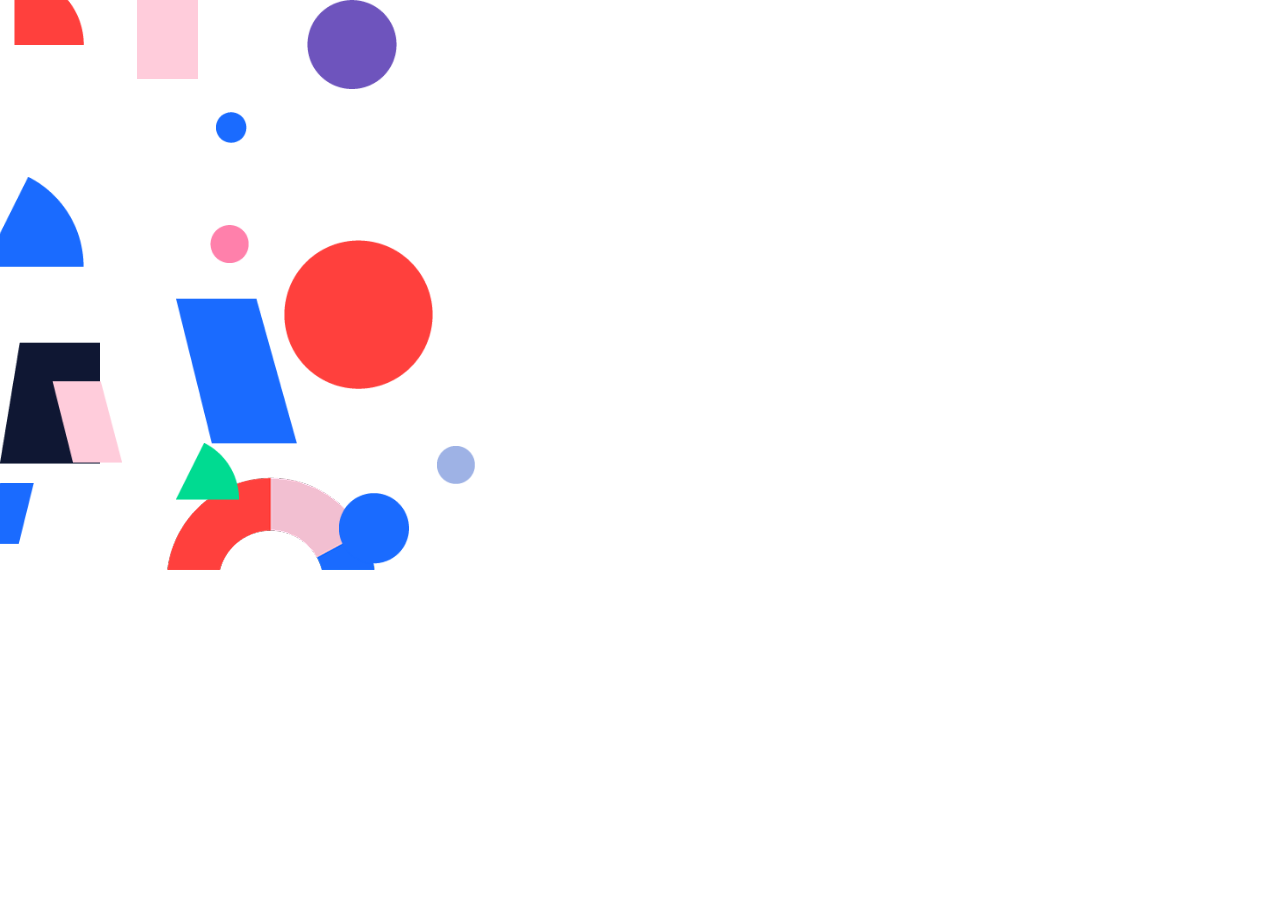
==== phone/index.html @ 08fd29ef "mobilsida" ====
<!DOCTYPE html>
<html class="nojs html css_verticalspacer" lang="sv-SE">
 <head>

  <meta http-equiv="Content-type" content="text/html;charset=UTF-8"/>
  <meta name="generator" content="2018.1.0.386"/>
  <meta name="viewport" content="width=device-width, initial-scale=1.0"/>
  
  <script type="text/javascript">
   // Update the 'nojs'/'js' class on the html node
document.documentElement.className = document.documentElement.className.replace(/\bnojs\b/g, 'js');

// Check that all required assets are uploaded and up-to-date
if(typeof Muse == "undefined") window.Muse = {}; window.Muse.assets = {"required":["museutils.js", "museconfig.js", "jquery.watch.js", "require.js", "index.css"], "outOfDate":[]};
</script>
  
  <link rel="canonical" href="http://gruppmenti.com/index.html"/>
  <link rel="shortcut icon" href="../images/grupp-6-favicon.ico?crc=494403687"/>
  <title>Grupp 6</title>
  <!-- CSS -->
  <link rel="stylesheet" type="text/css" href="../css/site_global.css?crc=444006867"/>
  <link rel="stylesheet" type="text/css" href="css/index.css?crc=26462066" id="pagesheet"/>
   </head>
 <body>

  <div class="clearfix borderbox" id="page"><!-- group -->
   <div class="clearfix grpelem" id="ppu335"><!-- column -->
    <div class="clearfix colelem" id="pu335"><!-- group -->
     <div class="clip_frame grpelem" id="u335"><!-- image -->
      <img class="block" id="u335_img" src="../images/asset%2017.png?crc=377873727" alt="" data-heightwidthratio="1.0142857142857142" data-image-width="70" data-image-height="71"/>
     </div>
     <div class="clip_frame grpelem" id="u345"><!-- image -->
      <img class="block" id="u345_img" src="../images/asset%2012.png?crc=137272780" alt="" data-heightwidthratio="1.5245901639344261" data-image-width="61" data-image-height="93"/>
     </div>
     <div class="clip_frame grpelem" id="u352"><!-- image -->
      <img class="block" id="u352_img" src="../images/asset%201.png?crc=30340034" alt="" data-heightwidthratio="0.9888888888888889" data-image-width="90" data-image-height="89"/>
     </div>
    </div>
    <div class="clearfix colelem" id="pu321"><!-- group -->
     <div class="clip_frame grpelem" id="u321"><!-- image -->
      <img class="block" id="u321_img" src="../images/asset%209.png?crc=3817876068" alt="" data-heightwidthratio="1" data-image-width="31" data-image-height="31"/>
     </div>
     <div class="clip_frame grpelem" id="u323"><!-- image -->
      <img class="block" id="u323_img" src="../images/asset%208.png?crc=518814288" alt="" data-heightwidthratio="1" data-image-width="149" data-image-height="149"/>
     </div>
     <div class="clip_frame grpelem" id="u325"><!-- image -->
      <img class="block" id="u325_img" src="../images/asset%207.png?crc=4215966241" alt="" data-heightwidthratio="0.9743589743589743" data-image-width="39" data-image-height="38"/>
     </div>
     <div class="clip_frame grpelem" id="u327"><!-- image -->
      <img class="block" id="u327_img" src="../images/asset%206-crop-u327.png?crc=491950872" alt="" data-heightwidthratio="0.5807692307692308" data-image-width="260" data-image-height="151"/>
     </div>
     <div class="clip_frame grpelem" id="u331"><!-- image -->
      <img class="block" id="u331_img" src="../images/asset%205.png?crc=4265123078" alt="" data-heightwidthratio="1.1764705882352942" data-image-width="51" data-image-height="60"/>
     </div>
     <div class="clip_frame grpelem" id="u333"><!-- image -->
      <img class="block" id="u333_img" src="../images/asset%203.png?crc=3840710853" alt="" data-heightwidthratio="0.8910891089108911" data-image-width="101" data-image-height="90"/>
     </div>
     <div class="clip_frame grpelem" id="u337"><!-- image -->
      <img class="block" id="u337_img" src="../images/asset%2016.png?crc=34816107" alt="" data-heightwidthratio="1.0142857142857142" data-image-width="70" data-image-height="71"/>
     </div>
     <div class="clip_frame grpelem" id="u339"><!-- image -->
      <img class="block" id="u339_img" src="../images/asset%2015.png?crc=4157250815" alt="" data-heightwidthratio="0.9047619047619048" data-image-width="63" data-image-height="57"/>
     </div>
     <div class="clip_frame grpelem" id="u343"><!-- image -->
      <img class="block" id="u343_img" src="../images/asset%2013.png?crc=4214181608" alt="" data-heightwidthratio="1.1983471074380165" data-image-width="121" data-image-height="145"/>
     </div>
     <div class="clearfix grpelem" id="u347"><!-- group -->
      <div class="clip_frame grpelem" id="u348"><!-- image -->
       <img class="block" id="u348_img" src="../images/asset%2011.png?crc=96467640" alt="" data-heightwidthratio="1.22" data-image-width="100" data-image-height="122"/>
      </div>
      <div class="clip_frame grpelem" id="u350"><!-- image -->
       <img class="block" id="u350_img" src="../images/asset%2010.png?crc=116603807" alt="" data-heightwidthratio="1.1714285714285715" data-image-width="70" data-image-height="82"/>
      </div>
     </div>
     <div class="grpelem" id="u441"><!-- custom html -->
      <iframe width="336" height="189" src="https://www.youtube.com/embed/kfWqC7X3LLw" frameborder="0" allow="accelerometer; autoplay; clipboard-write; encrypted-media; gyroscope; picture-in-picture" allowfullscreen></iframe>
     </div>
    </div>
   </div>
   <div class="clip_frame grpelem" id="u329"><!-- image -->
    <img class="block" id="u329_img" src="../images/asset%204.png?crc=4213305800" alt="" data-heightwidthratio="1" data-image-width="38" data-image-height="38"/>
   </div>
   <div class="verticalspacer" data-offset-top="569" data-content-above-spacer="569" data-content-below-spacer="0" data-sizePolicy="fixed" data-pintopage="page_fixedLeft"></div>
  </div>
  <!-- Other scripts -->
  <script type="text/javascript">
   // Decide whether to suppress missing file error or not based on preference setting
var suppressMissingFileError = false
</script>
  <script type="text/javascript">
   window.Muse.assets.check=function(c){if(!window.Muse.assets.checked){window.Muse.assets.checked=!0;var b={},d=function(a,b){if(window.getComputedStyle){var c=window.getComputedStyle(a,null);return c&&c.getPropertyValue(b)||c&&c[b]||""}if(document.documentElement.currentStyle)return(c=a.currentStyle)&&c[b]||a.style&&a.style[b]||"";return""},a=function(a){if(a.match(/^rgb/))return a=a.replace(/\s+/g,"").match(/([\d\,]+)/gi)[0].split(","),(parseInt(a[0])<<16)+(parseInt(a[1])<<8)+parseInt(a[2]);if(a.match(/^\#/))return parseInt(a.substr(1),
16);return 0},f=function(f){for(var g=document.getElementsByTagName("link"),j=0;j<g.length;j++)if("text/css"==g[j].type){var l=(g[j].href||"").match(/\/?css\/([\w\-]+\.css)\?crc=(\d+)/);if(!l||!l[1]||!l[2])break;b[l[1]]=l[2]}g=document.createElement("div");g.className="version";g.style.cssText="display:none; width:1px; height:1px;";document.getElementsByTagName("body")[0].appendChild(g);for(j=0;j<Muse.assets.required.length;){var l=Muse.assets.required[j],k=l.match(/([\w\-\.]+)\.(\w+)$/),i=k&&k[1]?
k[1]:null,k=k&&k[2]?k[2]:null;switch(k.toLowerCase()){case "css":i=i.replace(/\W/gi,"_").replace(/^([^a-z])/gi,"_$1");g.className+=" "+i;i=a(d(g,"color"));k=a(d(g,"backgroundColor"));i!=0||k!=0?(Muse.assets.required.splice(j,1),"undefined"!=typeof b[l]&&(i!=b[l]>>>24||k!=(b[l]&16777215))&&Muse.assets.outOfDate.push(l)):j++;g.className="version";break;case "js":j++;break;default:throw Error("Unsupported file type: "+k);}}c?c().jquery!="1.8.3"&&Muse.assets.outOfDate.push("jquery-1.8.3.min.js"):Muse.assets.required.push("jquery-1.8.3.min.js");
g.parentNode.removeChild(g);if(Muse.assets.outOfDate.length||Muse.assets.required.length)g="En del filer på servern kanske saknas eller är felaktiga. Rensa webbläsarens cacheminne och försök igen. Kontakta webbplatsadministratören om problemet kvarstår.",f&&Muse.assets.outOfDate.length&&(g+="\nOut of date: "+Muse.assets.outOfDate.join(",")),f&&Muse.assets.required.length&&(g+="\nMissing: "+Muse.assets.required.join(",")),suppressMissingFileError?(g+="\nUse SuppressMissingFileError key in AppPrefs.xml to show missing file error pop up.",console.log(g)):alert(g)};location&&location.search&&location.search.match&&location.search.match(/muse_debug/gi)?
setTimeout(function(){f(!0)},5E3):f()}};
var muse_init=function(){require.config({baseUrl:"../"});require(["jquery","museutils","whatinput","jquery.watch"],function(c){var $ = c;$(document).ready(function(){try{
window.Muse.assets.check($);/* body */
Muse.Utils.transformMarkupToFixBrowserProblemsPreInit();/* body */
Muse.Utils.prepHyperlinks(true);/* body */
Muse.Utils.makeButtonsVisibleAfterSettingMinWidth();/* body */
Muse.Utils.fullPage('#page');/* 100% height page */
Muse.Utils.showWidgetsWhenReady();/* body */
Muse.Utils.transformMarkupToFixBrowserProblems();/* body */
}catch(b){if(b&&"function"==typeof b.notify?b.notify():Muse.Assert.fail("Error calling selector function: "+b),false)throw b;}})})};

</script>
  <!-- RequireJS script -->
  <script src="../scripts/require.js?crc=7928878" type="text/javascript" async data-main="../scripts/museconfig.js?crc=4286661555" onload="if (requirejs) requirejs.onError = function(requireType, requireModule) { if (requireType && requireType.toString && requireType.toString().indexOf && 0 <= requireType.toString().indexOf('#scripterror')) window.Muse.assets.check(); }" onerror="window.Muse.assets.check();"></script>
   </body>
</html>
---- css/site_global.css ----
html{min-height:100%;min-width:100%;-ms-text-size-adjust:none;}body,div,dl,dt,dd,ul,ol,li,nav,h1,h2,h3,h4,h5,h6,pre,code,form,fieldset,legend,input,button,textarea,p,blockquote,th,td,a{margin:0px;padding:0px;border-width:0px;border-style:solid;border-color:transparent;-webkit-transform-origin:left top;-ms-transform-origin:left top;-o-transform-origin:left top;transform-origin:left top;background-repeat:no-repeat;}button.submit-btn{-moz-box-sizing:content-box;-webkit-box-sizing:content-box;box-sizing:content-box;}.transition{-webkit-transition-property:background-image,background-position,background-color,border-color,border-radius,color,font-size,font-style,font-weight,letter-spacing,line-height,text-align,box-shadow,text-shadow,opacity;transition-property:background-image,background-position,background-color,border-color,border-radius,color,font-size,font-style,font-weight,letter-spacing,line-height,text-align,box-shadow,text-shadow,opacity;}.transition *{-webkit-transition:inherit;transition:inherit;}table{border-collapse:collapse;border-spacing:0px;}fieldset,img{border:0px;border-style:solid;-webkit-transform-origin:left top;-ms-transform-origin:left top;-o-transform-origin:left top;transform-origin:left top;}address,caption,cite,code,dfn,em,strong,th,var,optgroup{font-style:inherit;font-weight:inherit;}del,ins{text-decoration:none;}li{list-style:none;}caption,th{text-align:left;}h1,h2,h3,h4,h5,h6{font-size:100%;font-weight:inherit;}input,button,textarea,select,optgroup,option{font-family:inherit;font-size:inherit;font-style:inherit;font-weight:inherit;}.form-grp input,.form-grp textarea{-webkit-appearance:none;-webkit-border-radius:0;}body{font-family:Arial, Helvetica Neue, Helvetica, sans-serif;text-align:left;font-size:14px;line-height:17px;word-wrap:break-word;text-rendering:optimizeLegibility;-moz-font-feature-settings:'liga';-ms-font-feature-settings:'liga';-webkit-font-feature-settings:'liga';font-feature-settings:'liga';}a:link{color:#0000FF;text-decoration:underline;}a:visited{color:#800080;text-decoration:underline;}a:hover{color:#0000FF;text-decoration:underline;}a:active{color:#EE0000;text-decoration:underline;}a.nontext{color:black;text-decoration:none;font-style:normal;font-weight:normal;}.normal_text{color:#000000;direction:ltr;font-family:Arial, Helvetica Neue, Helvetica, sans-serif;font-size:14px;font-style:normal;font-weight:normal;letter-spacing:0px;line-height:17px;text-align:left;text-decoration:none;text-indent:0px;text-transform:none;vertical-align:0px;padding:0px;}.list0 li:before{position:absolute;right:100%;letter-spacing:0px;text-decoration:none;font-weight:normal;font-style:normal;}.rtl-list li:before{right:auto;left:100%;}.nls-None > li:before,.nls-None .list3 > li:before,.nls-None .list6 > li:before{margin-right:6px;content:'•';}.nls-None .list1 > li:before,.nls-None .list4 > li:before,.nls-None .list7 > li:before{margin-right:6px;content:'○';}.nls-None,.nls-None .list1,.nls-None .list2,.nls-None .list3,.nls-None .list4,.nls-None .list5,.nls-None .list6,.nls-None .list7,.nls-None .list8{padding-left:34px;}.nls-None.rtl-list,.nls-None .list1.rtl-list,.nls-None .list2.rtl-list,.nls-None .list3.rtl-list,.nls-None .list4.rtl-list,.nls-None .list5.rtl-list,.nls-None .list6.rtl-list,.nls-None .list7.rtl-list,.nls-None .list8.rtl-list{padding-left:0px;padding-right:34px;}.nls-None .list2 > li:before,.nls-None .list5 > li:before,.nls-None .list8 > li:before{margin-right:6px;content:'-';}.nls-None.rtl-list > li:before,.nls-None .list1.rtl-list > li:before,.nls-None .list2.rtl-list > li:before,.nls-None .list3.rtl-list > li:before,.nls-None .list4.rtl-list > li:before,.nls-None .list5.rtl-list > li:before,.nls-None .list6.rtl-list > li:before,.nls-None .list7.rtl-list > li:before,.nls-None .list8.rtl-list > li:before{margin-right:0px;margin-left:6px;}.TabbedPanelsTab{white-space:nowrap;}.MenuBar .MenuBarView,.MenuBar .SubMenuView{display:block;list-style:none;}.MenuBar .SubMenu{display:none;position:absolute;}.NoWrap{white-space:nowrap;word-wrap:normal;}.rootelem{margin-left:auto;margin-right:auto;}.colelem{display:inline;float:left;clear:both;}.clearfix:after{content:"\0020";visibility:hidden;display:block;height:0px;clear:both;}*:first-child+html .clearfix{zoom:1;}.clip_frame{overflow:hidden;}.popup_anchor{position:relative;width:0px;height:0px;}.allow_click_through *{pointer-events:auto;}.popup_element{z-index:100000;}.svg{display:block;vertical-align:top;}span.wrap{content:'';clear:left;display:block;}span.actAsInlineDiv{display:inline-block;}.position_content,.excludeFromNormalFlow{float:left;}.preload_images{position:absolute;overflow:hidden;left:-9999px;top:-9999px;height:1px;width:1px;}.preload{height:1px;width:1px;}.animateStates{-webkit-transition:0.3s ease-in-out;-moz-transition:0.3s ease-in-out;-o-transition:0.3s ease-in-out;transition:0.3s ease-in-out;}[data-whatinput="mouse"] *:focus,[data-whatinput="touch"] *:focus,input:focus,textarea:focus{outline:none;}textarea{resize:none;overflow:auto;}.allow_click_through,.fld-prompt{pointer-events:none;}.wrapped-input{position:absolute;top:0px;left:0px;background:transparent;border:none;}.submit-btn{z-index:50000;cursor:pointer;}.anchor_item{width:22px;height:18px;}.MenuBar .SubMenuVisible,.MenuBarVertical .SubMenuVisible,.MenuBar .SubMenu .SubMenuVisible,.popup_element.Active,span.actAsPara,.actAsDiv,a.nonblock.nontext,img.block{display:block;}.widget_invisible,.js .invi,.js .mse_pre_init{visibility:hidden;}.ose_ei{visibility:hidden;z-index:0;}.no_vert_scroll{overflow-y:hidden;}.always_vert_scroll{overflow-y:scroll;}.always_horz_scroll{overflow-x:scroll;}.fullscreen{overflow:hidden;left:0px;top:0px;position:fixed;height:100%;width:100%;-moz-box-sizing:border-box;-webkit-box-sizing:border-box;-ms-box-sizing:border-box;box-sizing:border-box;}.fullwidth{position:absolute;}.borderbox{-moz-box-sizing:border-box;-webkit-box-sizing:border-box;-ms-box-sizing:border-box;box-sizing:border-box;}.scroll_wrapper{position:absolute;overflow:auto;left:0px;right:0px;top:0px;bottom:0px;padding-top:0px;padding-bottom:0px;margin-top:0px;margin-bottom:0px;}.browser_width > *{position:absolute;left:0px;right:0px;}.grpelem,.accordion_wrapper{display:inline;float:left;}.fld-checkbox input[type=checkbox],.fld-radiobutton input[type=radio]{position:absolute;overflow:hidden;clip:rect(0px, 0px, 0px, 0px);height:1px;width:1px;margin:-1px;padding:0px;border:0px;}.fld-checkbox input[type=checkbox] + label,.fld-radiobutton input[type=radio] + label{display:inline-block;background-repeat:no-repeat;cursor:pointer;float:left;width:100%;height:100%;}.pointer_cursor,.fld-recaptcha-mode,.fld-recaptcha-refresh,.fld-recaptcha-help{cursor:pointer;}p,h1,h2,h3,h4,h5,h6,ol,ul,span.actAsPara{max-height:1000000px;}.superscript{vertical-align:super;font-size:66%;line-height:0px;}.subscript{vertical-align:sub;font-size:66%;line-height:0px;}.horizontalSlideShow{-ms-touch-action:pan-y;touch-action:pan-y;}.verticalSlideShow{-ms-touch-action:pan-x;touch-action:pan-x;}.colelem100,.verticalspacer{clear:both;}.list0 li,.MenuBar .MenuItemContainer,.SlideShowContentPanel .fullscreen img,.css_verticalspacer .verticalspacer{position:relative;}.popup_element.Inactive,.js .disn,.js .an_invi,.hidden,.breakpoint{display:none;}#muse_css_mq{position:absolute;display:none;background-color:#FFFFFE;}.fluid_height_spacer{width:0.01px;}.muse_check_css{display:none;position:fixed;}@media screen and (-webkit-min-device-pixel-ratio:0){body{text-rendering:auto;}}
---- phone/css/index.css ----
.version.index{color:#000001;background-color:#93C772;}#page{z-index:1;min-height:570px;background-image:none;border-width:0px;border-color:#000000;background-color:transparent;width:100%;max-width:380px;}#ppu335{z-index:0;padding-bottom:0px;margin-right:-10000px;margin-top:-26px;width:118.43%;margin-left:-4.48%;}#pu335{z-index:16;width:85.12%;margin-left:6.89%;}#u335{z-index:16;background-color:transparent;position:relative;margin-right:-10000px;width:18.28%;}#u345{z-index:24;background-color:transparent;position:relative;margin-right:-10000px;margin-top:12px;width:15.93%;left:32.12%;}#u352{z-index:31;background-color:transparent;position:relative;margin-right:-10000px;margin-top:26px;width:23.5%;left:76.51%;}#pu321{z-index:2;margin-top:23px;width:100%;}#u321{z-index:2;background-color:transparent;position:relative;margin-right:-10000px;width:6.89%;left:51.78%;}#u323{z-index:4;background-color:transparent;position:relative;margin-right:-10000px;margin-top:128px;width:33.12%;left:66.89%;}#u325{z-index:6;background-color:transparent;position:relative;margin-right:-10000px;margin-top:113px;width:8.67%;left:50.45%;}#u327{z-index:8;background-color:transparent;position:relative;margin-right:-10000px;margin-top:307px;width:57.56%;left:34.23%;}#u327_img{width:100.39%;}#u331{z-index:12;background-color:transparent;position:relative;margin-right:-10000px;margin-top:371px;width:11.34%;}#u333{z-index:14;background-color:transparent;position:relative;margin-right:-10000px;margin-top:65px;width:22.45%;}#u337{z-index:18;background-color:transparent;position:relative;margin-right:-10000px;margin-top:381px;width:15.56%;left:79.12%;}#u339{z-index:20;background-color:transparent;position:relative;margin-right:-10000px;margin-top:331px;width:14.01%;left:42.89%;}#u343{z-index:22;background-color:transparent;position:relative;margin-right:-10000px;margin-top:186px;width:26.89%;left:42.89%;}#u347{z-index:26;border-width:0px;border-color:transparent;background-color:transparent;position:relative;margin-right:-10000px;margin-top:230px;width:26.89%;left:3.78%;}#u348{z-index:27;background-color:transparent;position:relative;margin-right:-10000px;width:82.65%;}#u350{z-index:29;background-color:transparent;position:relative;margin-right:-10000px;margin-top:39px;width:57.86%;left:42.98%;}#u441{z-index:33;min-height:193px;border-width:0px;border-color:transparent;background-color:transparent;position:relative;margin-right:-10000px;margin-top:19px;width:74.67%;left:8.67%;}#u329{z-index:10;background-color:transparent;position:relative;margin-right:-10000px;margin-top:446px;width:10%;left:115%;}#u335_img,#u345_img,#u352_img,#u321_img,#u323_img,#u325_img,#u331_img,#u333_img,#u337_img,#u339_img,#u343_img,#u348_img,#u350_img,#u329_img{width:100%;}.css_verticalspacer .verticalspacer{height:calc(100vh - 569px);}#muse_css_mq,.html{background-color:#FFFFFF;}body{position:relative;min-width:320px;}
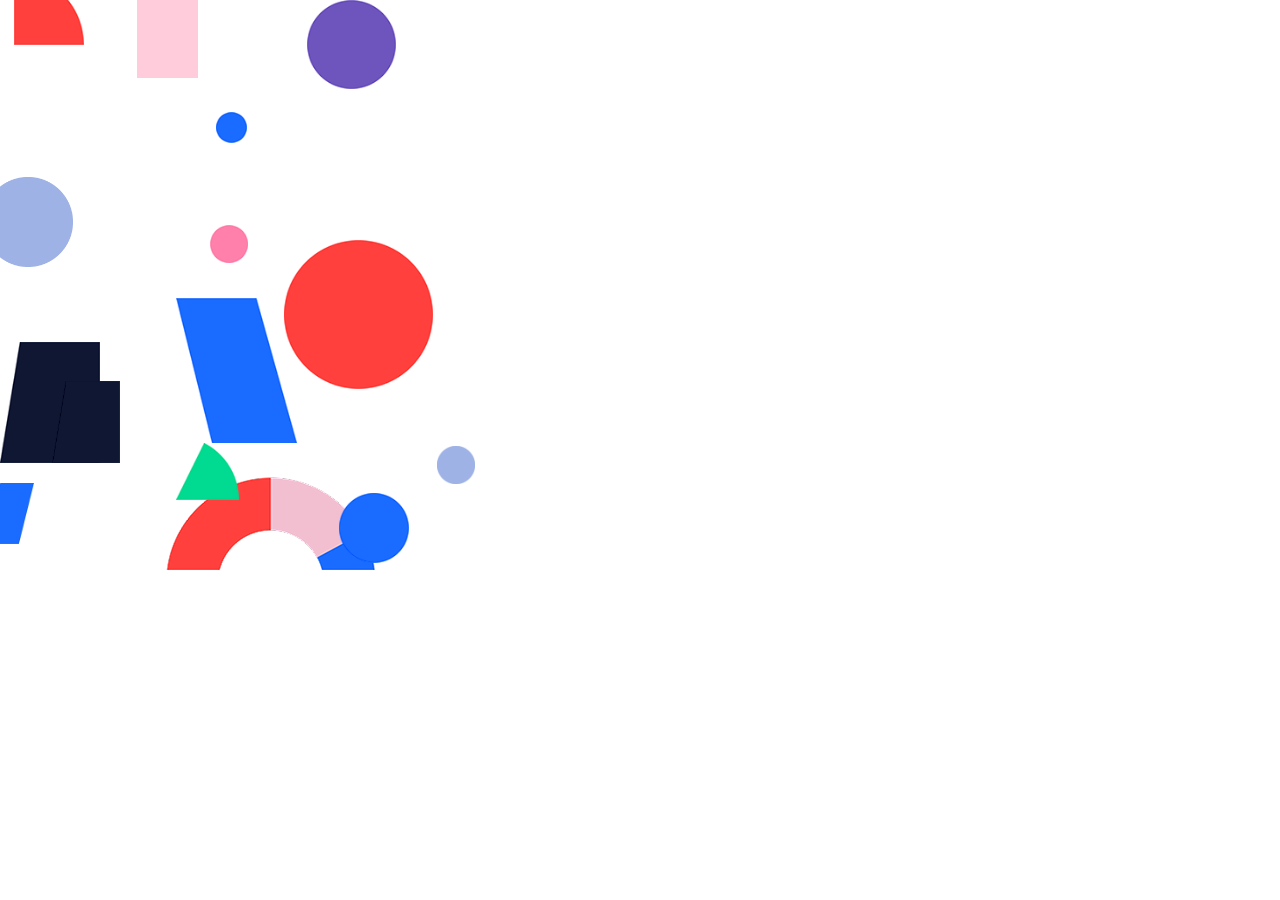
==== commit 9da25ebc: "Hirez" ====
--- a/phone/index.html
+++ b/phone/index.html
@@ -19,7 +19,7 @@
   <title>Grupp 6</title>
   <!-- CSS -->
   <link rel="stylesheet" type="text/css" href="../css/site_global.css?crc=444006867"/>
-  <link rel="stylesheet" type="text/css" href="css/index.css?crc=26462066" id="pagesheet"/>
+  <link rel="stylesheet" type="text/css" href="css/index.css?crc=4153004545" id="pagesheet"/>
    </head>
  <body>
 
@@ -27,49 +27,49 @@
    <div class="clearfix grpelem" id="ppu335"><!-- column -->
     <div class="clearfix colelem" id="pu335"><!-- group -->
      <div class="clip_frame grpelem" id="u335"><!-- image -->
-      <img class="block" id="u335_img" src="../images/asset%2017.png?crc=377873727" alt="" data-heightwidthratio="1.0142857142857142" data-image-width="70" data-image-height="71"/>
+      <img class="block" id="u335_img" src="../images/asset%2017%404x.png?crc=3908215790" alt="" data-heightwidthratio="1.0142857142857142" data-image-width="70" data-image-height="71"/>
      </div>
      <div class="clip_frame grpelem" id="u345"><!-- image -->
-      <img class="block" id="u345_img" src="../images/asset%2012.png?crc=137272780" alt="" data-heightwidthratio="1.5245901639344261" data-image-width="61" data-image-height="93"/>
+      <img class="block" id="u345_img" src="../images/asset%2012%404x.png?crc=4156228359" alt="" data-heightwidthratio="1.5245901639344261" data-image-width="61" data-image-height="93"/>
      </div>
      <div class="clip_frame grpelem" id="u352"><!-- image -->
-      <img class="block" id="u352_img" src="../images/asset%201.png?crc=30340034" alt="" data-heightwidthratio="0.9888888888888889" data-image-width="90" data-image-height="89"/>
+      <img class="block" id="u352_img" src="../images/asset%201%404x.png?crc=4146666003" alt="" data-heightwidthratio="1" data-image-width="89" data-image-height="89"/>
      </div>
     </div>
     <div class="clearfix colelem" id="pu321"><!-- group -->
      <div class="clip_frame grpelem" id="u321"><!-- image -->
-      <img class="block" id="u321_img" src="../images/asset%209.png?crc=3817876068" alt="" data-heightwidthratio="1" data-image-width="31" data-image-height="31"/>
+      <img class="block" id="u321_img" src="../images/asset%209%404x.png?crc=3999931089" alt="" data-heightwidthratio="1" data-image-width="31" data-image-height="31"/>
      </div>
      <div class="clip_frame grpelem" id="u323"><!-- image -->
-      <img class="block" id="u323_img" src="../images/asset%208.png?crc=518814288" alt="" data-heightwidthratio="1" data-image-width="149" data-image-height="149"/>
+      <img class="block" id="u323_img" src="../images/asset%208%404x.png?crc=3978748004" alt="" data-heightwidthratio="1" data-image-width="149" data-image-height="149"/>
      </div>
      <div class="clip_frame grpelem" id="u325"><!-- image -->
-      <img class="block" id="u325_img" src="../images/asset%207.png?crc=4215966241" alt="" data-heightwidthratio="0.9743589743589743" data-image-width="39" data-image-height="38"/>
+      <img class="block" id="u325_img" src="../images/asset%207%404x.png?crc=126326671" alt="" data-heightwidthratio="1" data-image-width="38" data-image-height="38"/>
      </div>
      <div class="clip_frame grpelem" id="u327"><!-- image -->
-      <img class="block" id="u327_img" src="../images/asset%206-crop-u327.png?crc=491950872" alt="" data-heightwidthratio="0.5807692307692308" data-image-width="260" data-image-height="151"/>
+      <img class="block" id="u327_img" src="../images/asset%206%404x-crop-u327.png?crc=4211809119" alt="" data-heightwidthratio="0.5807692307692308" data-image-width="260" data-image-height="151"/>
      </div>
      <div class="clip_frame grpelem" id="u331"><!-- image -->
-      <img class="block" id="u331_img" src="../images/asset%205.png?crc=4265123078" alt="" data-heightwidthratio="1.1764705882352942" data-image-width="51" data-image-height="60"/>
+      <img class="block" id="u331_img" src="../images/asset%205%404x.png?crc=4247094340" alt="" data-heightwidthratio="1.1764705882352942" data-image-width="51" data-image-height="60"/>
      </div>
      <div class="clip_frame grpelem" id="u333"><!-- image -->
-      <img class="block" id="u333_img" src="../images/asset%203.png?crc=3840710853" alt="" data-heightwidthratio="0.8910891089108911" data-image-width="101" data-image-height="90"/>
+      <img class="block" id="u333_img" src="../images/asset%204%404x.png?crc=3929236536" alt="" data-heightwidthratio="1" data-image-width="90" data-image-height="90"/>
      </div>
      <div class="clip_frame grpelem" id="u337"><!-- image -->
-      <img class="block" id="u337_img" src="../images/asset%2016.png?crc=34816107" alt="" data-heightwidthratio="1.0142857142857142" data-image-width="70" data-image-height="71"/>
+      <img class="block" id="u337_img" src="../images/asset%2016%404x.png?crc=4236354365" alt="" data-heightwidthratio="1" data-image-width="70" data-image-height="70"/>
      </div>
      <div class="clip_frame grpelem" id="u339"><!-- image -->
-      <img class="block" id="u339_img" src="../images/asset%2015.png?crc=4157250815" alt="" data-heightwidthratio="0.9047619047619048" data-image-width="63" data-image-height="57"/>
+      <img class="block" id="u339_img" src="../images/asset%2015%404x.png?crc=84641388" alt="" data-heightwidthratio="0.8888888888888888" data-image-width="63" data-image-height="56"/>
      </div>
      <div class="clip_frame grpelem" id="u343"><!-- image -->
-      <img class="block" id="u343_img" src="../images/asset%2013.png?crc=4214181608" alt="" data-heightwidthratio="1.1983471074380165" data-image-width="121" data-image-height="145"/>
+      <img class="block" id="u343_img" src="../images/asset%2013%404x.png?crc=3775338455" alt="" data-heightwidthratio="1.1900826446280992" data-image-width="121" data-image-height="144"/>
      </div>
      <div class="clearfix grpelem" id="u347"><!-- group -->
       <div class="clip_frame grpelem" id="u348"><!-- image -->
-       <img class="block" id="u348_img" src="../images/asset%2011.png?crc=96467640" alt="" data-heightwidthratio="1.22" data-image-width="100" data-image-height="122"/>
+       <img class="block" id="u348_img" src="../images/asset%2011%404x.png?crc=3986397722" alt="" data-heightwidthratio="1.21" data-image-width="100" data-image-height="121"/>
       </div>
       <div class="clip_frame grpelem" id="u350"><!-- image -->
-       <img class="block" id="u350_img" src="../images/asset%2010.png?crc=116603807" alt="" data-heightwidthratio="1.1714285714285715" data-image-width="70" data-image-height="82"/>
+       <img class="block" id="u350_img" src="../images/asset%2011%404x.png?crc=3986397722" alt="" data-heightwidthratio="1.2058823529411764" data-image-width="68" data-image-height="82"/>
       </div>
      </div>
      <div class="grpelem" id="u441"><!-- custom html -->
@@ -78,7 +78,7 @@
     </div>
    </div>
    <div class="clip_frame grpelem" id="u329"><!-- image -->
-    <img class="block" id="u329_img" src="../images/asset%204.png?crc=4213305800" alt="" data-heightwidthratio="1" data-image-width="38" data-image-height="38"/>
+    <img class="block" id="u329_img" src="../images/asset%204%404x.png?crc=3929236536" alt="" data-heightwidthratio="1" data-image-width="38" data-image-height="38"/>
    </div>
    <div class="verticalspacer" data-offset-top="569" data-content-above-spacer="569" data-content-below-spacer="0" data-sizePolicy="fixed" data-pintopage="page_fixedLeft"></div>
   </div>
--- a/phone/css/index.css
+++ b/phone/css/index.css
@@ -1 +1 @@
-.version.index{color:#000001;background-color:#93C772;}#page{z-index:1;min-height:570px;background-image:none;border-width:0px;border-color:#000000;background-color:transparent;width:100%;max-width:380px;}#ppu335{z-index:0;padding-bottom:0px;margin-right:-10000px;margin-top:-26px;width:118.43%;margin-left:-4.48%;}#pu335{z-index:16;width:85.12%;margin-left:6.89%;}#u335{z-index:16;background-color:transparent;position:relative;margin-right:-10000px;width:18.28%;}#u345{z-index:24;background-color:transparent;position:relative;margin-right:-10000px;margin-top:12px;width:15.93%;left:32.12%;}#u352{z-index:31;background-color:transparent;position:relative;margin-right:-10000px;margin-top:26px;width:23.5%;left:76.51%;}#pu321{z-index:2;margin-top:23px;width:100%;}#u321{z-index:2;background-color:transparent;position:relative;margin-right:-10000px;width:6.89%;left:51.78%;}#u323{z-index:4;background-color:transparent;position:relative;margin-right:-10000px;margin-top:128px;width:33.12%;left:66.89%;}#u325{z-index:6;background-color:transparent;position:relative;margin-right:-10000px;margin-top:113px;width:8.67%;left:50.45%;}#u327{z-index:8;background-color:transparent;position:relative;margin-right:-10000px;margin-top:307px;width:57.56%;left:34.23%;}#u327_img{width:100.39%;}#u331{z-index:12;background-color:transparent;position:relative;margin-right:-10000px;margin-top:371px;width:11.34%;}#u333{z-index:14;background-color:transparent;position:relative;margin-right:-10000px;margin-top:65px;width:22.45%;}#u337{z-index:18;background-color:transparent;position:relative;margin-right:-10000px;margin-top:381px;width:15.56%;left:79.12%;}#u339{z-index:20;background-color:transparent;position:relative;margin-right:-10000px;margin-top:331px;width:14.01%;left:42.89%;}#u343{z-index:22;background-color:transparent;position:relative;margin-right:-10000px;margin-top:186px;width:26.89%;left:42.89%;}#u347{z-index:26;border-width:0px;border-color:transparent;background-color:transparent;position:relative;margin-right:-10000px;margin-top:230px;width:26.89%;left:3.78%;}#u348{z-index:27;background-color:transparent;position:relative;margin-right:-10000px;width:82.65%;}#u350{z-index:29;background-color:transparent;position:relative;margin-right:-10000px;margin-top:39px;width:57.86%;left:42.98%;}#u441{z-index:33;min-height:193px;border-width:0px;border-color:transparent;background-color:transparent;position:relative;margin-right:-10000px;margin-top:19px;width:74.67%;left:8.67%;}#u329{z-index:10;background-color:transparent;position:relative;margin-right:-10000px;margin-top:446px;width:10%;left:115%;}#u335_img,#u345_img,#u352_img,#u321_img,#u323_img,#u325_img,#u331_img,#u333_img,#u337_img,#u339_img,#u343_img,#u348_img,#u350_img,#u329_img{width:100%;}.css_verticalspacer .verticalspacer{height:calc(100vh - 569px);}#muse_css_mq,.html{background-color:#FFFFFF;}body{position:relative;min-width:320px;}+.version.index{color:#0000F7;background-color:#89D201;}#page{z-index:1;min-height:570px;background-image:none;border-width:0px;border-color:#000000;background-color:transparent;width:100%;max-width:380px;}#ppu335{z-index:0;padding-bottom:0px;margin-right:-10000px;margin-top:-26px;width:118.43%;margin-left:-4.48%;}#pu335{z-index:16;width:85.12%;margin-left:6.89%;}#u335{z-index:16;background-color:transparent;position:relative;margin-right:-10000px;width:18.28%;}#u345{z-index:24;background-color:transparent;position:relative;margin-right:-10000px;margin-top:12px;width:15.93%;left:32.12%;}#u345_img{padding-bottom:1.6356815107181215%;width:100%;}#u352{z-index:31;background-color:transparent;position:relative;margin-right:-10000px;margin-top:26px;width:23.5%;left:76.51%;}#u352_img{padding-right:1.1116282111676554%;width:98.89%;}#pu321{z-index:2;margin-top:23px;width:100%;}#u321{z-index:2;background-color:transparent;position:relative;margin-right:-10000px;width:6.89%;left:51.78%;}#u323{z-index:4;background-color:transparent;position:relative;margin-right:-10000px;margin-top:128px;width:33.12%;left:66.89%;}#u325{z-index:6;background-color:transparent;position:relative;margin-right:-10000px;margin-top:113px;width:8.67%;left:50.45%;}#u325_img{padding-right:2.5443934611170786%;width:97.44%;}#u327{z-index:8;background-color:transparent;position:relative;margin-right:-10000px;margin-top:307px;width:57.56%;left:34.23%;}#u327_img{width:100.39%;}#u331{z-index:12;background-color:transparent;position:relative;margin-right:-10000px;margin-top:371px;width:11.34%;}#u333{z-index:14;background-color:transparent;position:relative;margin-right:-10000px;margin-top:65px;width:22.45%;}#u333_img{padding-right:10.857541062525462%;width:89.11%;}#u337{z-index:18;background-color:transparent;position:relative;margin-right:-10000px;margin-top:381px;width:15.56%;left:79.12%;}#u337_img{padding-bottom:1.4312213218783565%;width:100%;}#u339{z-index:20;background-color:transparent;position:relative;margin-right:-10000px;margin-top:331px;width:14.01%;left:42.89%;}#u343{z-index:22;background-color:transparent;position:relative;margin-right:-10000px;margin-top:186px;width:26.89%;left:42.89%;}#u343_img{padding-bottom:0.8296935199294818%;width:100%;}#u347{z-index:26;border-width:0px;border-color:transparent;background-color:transparent;position:relative;margin-right:-10000px;margin-top:230px;width:26.89%;left:3.78%;}#u348{z-index:27;background-color:transparent;position:relative;margin-right:-10000px;width:82.65%;}#u348_img{padding-bottom:0.9956322239153783%;width:100%;}#u350{z-index:29;background-color:transparent;position:relative;margin-right:-10000px;margin-top:39px;width:57.86%;left:42.98%;}#u350_img{padding-right:2.862442643756713%;width:97.15%;}#u441{z-index:33;min-height:193px;border-width:0px;border-color:transparent;background-color:transparent;position:relative;margin-right:-10000px;margin-top:19px;width:74.67%;left:8.67%;}#u329{z-index:10;background-color:transparent;position:relative;margin-right:-10000px;margin-top:446px;width:10%;left:115%;}#u335_img,#u321_img,#u323_img,#u331_img,#u339_img,#u329_img{width:100%;}.css_verticalspacer .verticalspacer{height:calc(100vh - 569px);}#muse_css_mq,.html{background-color:#FFFFFF;}body{position:relative;min-width:320px;}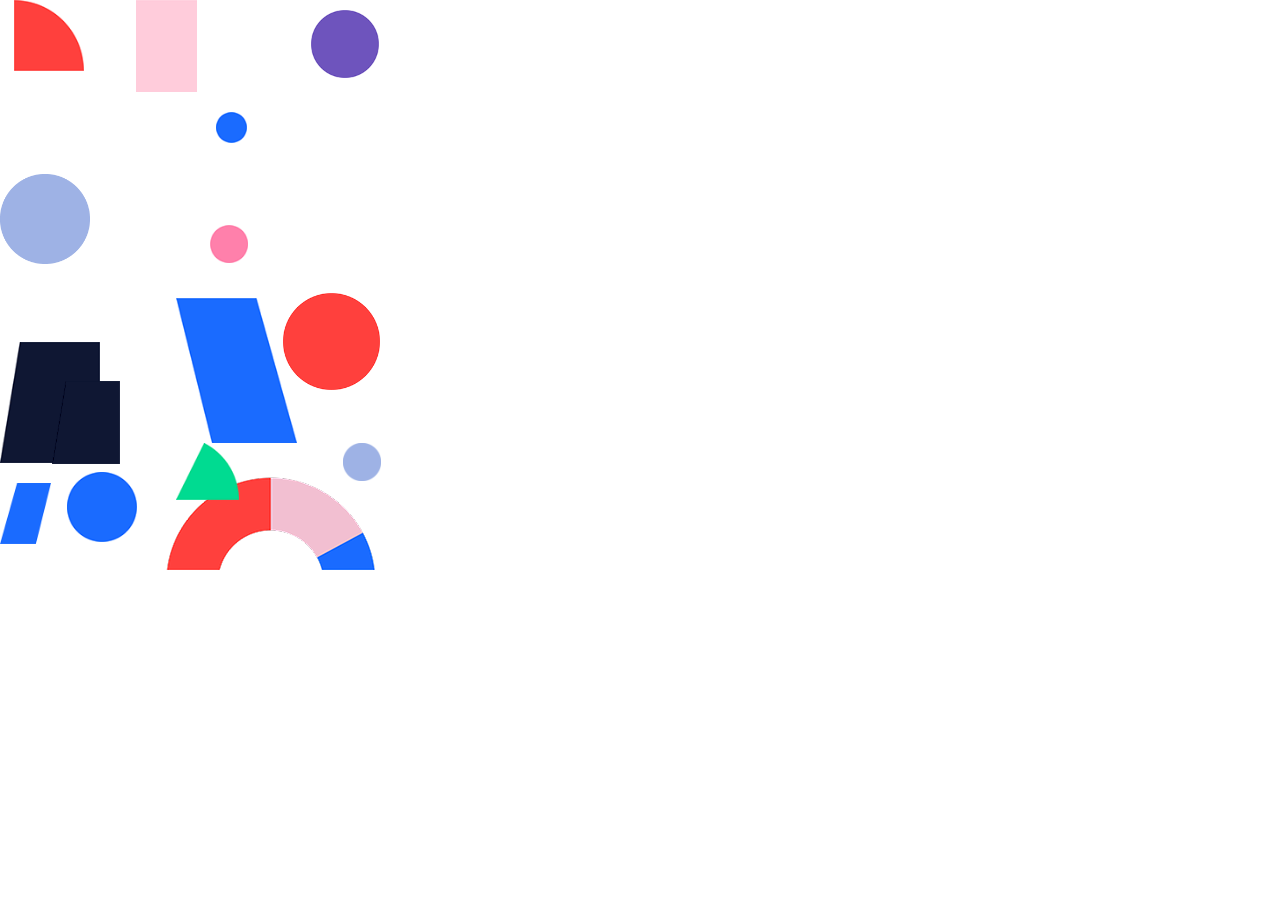
==== commit c0a75e2c: "adjust mobil" ====
--- a/phone/index.html
+++ b/phone/index.html
@@ -19,12 +19,12 @@
   <title>Grupp 6</title>
   <!-- CSS -->
   <link rel="stylesheet" type="text/css" href="../css/site_global.css?crc=444006867"/>
-  <link rel="stylesheet" type="text/css" href="css/index.css?crc=4153004545" id="pagesheet"/>
+  <link rel="stylesheet" type="text/css" href="css/index.css?crc=3995998748" id="pagesheet"/>
    </head>
  <body>
 
-  <div class="clearfix borderbox" id="page"><!-- group -->
-   <div class="clearfix grpelem" id="ppu335"><!-- column -->
+  <div class="clearfix borderbox" id="page"><!-- column -->
+   <div class="position_content" id="page_position_content">
     <div class="clearfix colelem" id="pu335"><!-- group -->
      <div class="clip_frame grpelem" id="u335"><!-- image -->
       <img class="block" id="u335_img" src="../images/asset%2017%404x.png?crc=3908215790" alt="" data-heightwidthratio="1.0142857142857142" data-image-width="70" data-image-height="71"/>
@@ -33,7 +33,7 @@
       <img class="block" id="u345_img" src="../images/asset%2012%404x.png?crc=4156228359" alt="" data-heightwidthratio="1.5245901639344261" data-image-width="61" data-image-height="93"/>
      </div>
      <div class="clip_frame grpelem" id="u352"><!-- image -->
-      <img class="block" id="u352_img" src="../images/asset%201%404x.png?crc=4146666003" alt="" data-heightwidthratio="1" data-image-width="89" data-image-height="89"/>
+      <img class="block" id="u352_img" src="../images/asset%201%404x.png?crc=4146666003" alt="" data-heightwidthratio="1" data-image-width="68" data-image-height="68"/>
      </div>
     </div>
     <div class="clearfix colelem" id="pu321"><!-- group -->
@@ -41,13 +41,16 @@
       <img class="block" id="u321_img" src="../images/asset%209%404x.png?crc=3999931089" alt="" data-heightwidthratio="1" data-image-width="31" data-image-height="31"/>
      </div>
      <div class="clip_frame grpelem" id="u323"><!-- image -->
-      <img class="block" id="u323_img" src="../images/asset%208%404x.png?crc=3978748004" alt="" data-heightwidthratio="1" data-image-width="149" data-image-height="149"/>
+      <img class="block" id="u323_img" src="../images/asset%208%404x.png?crc=3978748004" alt="" data-heightwidthratio="1" data-image-width="97" data-image-height="97"/>
      </div>
      <div class="clip_frame grpelem" id="u325"><!-- image -->
       <img class="block" id="u325_img" src="../images/asset%207%404x.png?crc=126326671" alt="" data-heightwidthratio="1" data-image-width="38" data-image-height="38"/>
      </div>
      <div class="clip_frame grpelem" id="u327"><!-- image -->
       <img class="block" id="u327_img" src="../images/asset%206%404x-crop-u327.png?crc=4211809119" alt="" data-heightwidthratio="0.5807692307692308" data-image-width="260" data-image-height="151"/>
+     </div>
+     <div class="clip_frame grpelem" id="u329"><!-- image -->
+      <img class="block" id="u329_img" src="../images/asset%204%404x.png?crc=3929236536" alt="" data-heightwidthratio="1" data-image-width="38" data-image-height="38"/>
      </div>
      <div class="clip_frame grpelem" id="u331"><!-- image -->
       <img class="block" id="u331_img" src="../images/asset%205%404x.png?crc=4247094340" alt="" data-heightwidthratio="1.1764705882352942" data-image-width="51" data-image-height="60"/>
@@ -76,11 +79,8 @@
       <iframe width="336" height="189" src="https://www.youtube.com/embed/kfWqC7X3LLw" frameborder="0" allow="accelerometer; autoplay; clipboard-write; encrypted-media; gyroscope; picture-in-picture" allowfullscreen></iframe>
      </div>
     </div>
+    <div class="verticalspacer" data-offset-top="569" data-content-above-spacer="569" data-content-below-spacer="0" data-sizePolicy="fixed" data-pintopage="page_fixedLeft"></div>
    </div>
-   <div class="clip_frame grpelem" id="u329"><!-- image -->
-    <img class="block" id="u329_img" src="../images/asset%204%404x.png?crc=3929236536" alt="" data-heightwidthratio="1" data-image-width="38" data-image-height="38"/>
-   </div>
-   <div class="verticalspacer" data-offset-top="569" data-content-above-spacer="569" data-content-below-spacer="0" data-sizePolicy="fixed" data-pintopage="page_fixedLeft"></div>
   </div>
   <!-- Other scripts -->
   <script type="text/javascript">
--- a/phone/css/index.css
+++ b/phone/css/index.css
@@ -1 +1 @@
-.version.index{color:#0000F7;background-color:#89D201;}#page{z-index:1;min-height:570px;background-image:none;border-width:0px;border-color:#000000;background-color:transparent;width:100%;max-width:380px;}#ppu335{z-index:0;padding-bottom:0px;margin-right:-10000px;margin-top:-26px;width:118.43%;margin-left:-4.48%;}#pu335{z-index:16;width:85.12%;margin-left:6.89%;}#u335{z-index:16;background-color:transparent;position:relative;margin-right:-10000px;width:18.28%;}#u345{z-index:24;background-color:transparent;position:relative;margin-right:-10000px;margin-top:12px;width:15.93%;left:32.12%;}#u345_img{padding-bottom:1.6356815107181215%;width:100%;}#u352{z-index:31;background-color:transparent;position:relative;margin-right:-10000px;margin-top:26px;width:23.5%;left:76.51%;}#u352_img{padding-right:1.1116282111676554%;width:98.89%;}#pu321{z-index:2;margin-top:23px;width:100%;}#u321{z-index:2;background-color:transparent;position:relative;margin-right:-10000px;width:6.89%;left:51.78%;}#u323{z-index:4;background-color:transparent;position:relative;margin-right:-10000px;margin-top:128px;width:33.12%;left:66.89%;}#u325{z-index:6;background-color:transparent;position:relative;margin-right:-10000px;margin-top:113px;width:8.67%;left:50.45%;}#u325_img{padding-right:2.5443934611170786%;width:97.44%;}#u327{z-index:8;background-color:transparent;position:relative;margin-right:-10000px;margin-top:307px;width:57.56%;left:34.23%;}#u327_img{width:100.39%;}#u331{z-index:12;background-color:transparent;position:relative;margin-right:-10000px;margin-top:371px;width:11.34%;}#u333{z-index:14;background-color:transparent;position:relative;margin-right:-10000px;margin-top:65px;width:22.45%;}#u333_img{padding-right:10.857541062525462%;width:89.11%;}#u337{z-index:18;background-color:transparent;position:relative;margin-right:-10000px;margin-top:381px;width:15.56%;left:79.12%;}#u337_img{padding-bottom:1.4312213218783565%;width:100%;}#u339{z-index:20;background-color:transparent;position:relative;margin-right:-10000px;margin-top:331px;width:14.01%;left:42.89%;}#u343{z-index:22;background-color:transparent;position:relative;margin-right:-10000px;margin-top:186px;width:26.89%;left:42.89%;}#u343_img{padding-bottom:0.8296935199294818%;width:100%;}#u347{z-index:26;border-width:0px;border-color:transparent;background-color:transparent;position:relative;margin-right:-10000px;margin-top:230px;width:26.89%;left:3.78%;}#u348{z-index:27;background-color:transparent;position:relative;margin-right:-10000px;width:82.65%;}#u348_img{padding-bottom:0.9956322239153783%;width:100%;}#u350{z-index:29;background-color:transparent;position:relative;margin-right:-10000px;margin-top:39px;width:57.86%;left:42.98%;}#u350_img{padding-right:2.862442643756713%;width:97.15%;}#u441{z-index:33;min-height:193px;border-width:0px;border-color:transparent;background-color:transparent;position:relative;margin-right:-10000px;margin-top:19px;width:74.67%;left:8.67%;}#u329{z-index:10;background-color:transparent;position:relative;margin-right:-10000px;margin-top:446px;width:10%;left:115%;}#u335_img,#u321_img,#u323_img,#u331_img,#u339_img,#u329_img{width:100%;}.css_verticalspacer .verticalspacer{height:calc(100vh - 569px);}#muse_css_mq,.html{background-color:#FFFFFF;}body{position:relative;min-width:320px;}+.version.index{color:#0000EE;background-color:#2E1A1C;}#page{z-index:1;min-height:569.8078785811736px;background-image:none;border-width:0px;border-color:#000000;background-color:transparent;padding-bottom:0px;width:100%;max-width:380px;}#page_position_content{padding-bottom:1px;width:100%;}#pu335{z-index:16;width:96.32%;margin-left:3.69%;}#u335{z-index:16;background-color:transparent;position:relative;margin-right:-10000px;width:19.13%;}#u345{z-index:24;background-color:transparent;position:relative;margin-right:-10000px;width:16.67%;left:33.34%;}#u345_img{padding-bottom:1.6356815107181215%;width:100%;}#u352{z-index:31;background-color:transparent;position:relative;margin-right:-10000px;margin-top:10px;width:18.86%;left:81.15%;}#u352_img{padding-right:1.4501552412948033%;width:98.56%;}#pu321{z-index:2;margin-top:19px;width:104.22%;}#u321{z-index:2;background-color:transparent;position:relative;margin-right:-10000px;width:7.83%;left:54.55%;}#u323{z-index:4;background-color:transparent;position:relative;margin-right:-10000px;margin-top:181px;width:24.5%;left:71.47%;}#u325{z-index:6;background-color:transparent;position:relative;margin-right:-10000px;margin-top:113px;width:9.85%;left:53.04%;}#u325_img{padding-right:2.5443934611170786%;width:97.44%;}#u327{z-index:8;background-color:transparent;position:relative;margin-right:-10000px;margin-top:307px;width:65.41%;left:34.6%;}#u327_img{width:100.39%;}#u329{z-index:10;background-color:transparent;position:relative;margin-right:-10000px;margin-top:331px;width:9.6%;left:86.62%;}#u331{z-index:12;background-color:transparent;position:relative;margin-right:-10000px;margin-top:371px;width:12.88%;}#u333{z-index:14;background-color:transparent;position:relative;margin-right:-10000px;margin-top:62px;width:25.51%;}#u333_img{padding-right:10.857541062525462%;width:89.11%;}#u337{z-index:18;background-color:transparent;position:relative;margin-right:-10000px;margin-top:360px;width:17.68%;left:16.92%;}#u337_img{padding-bottom:1.4312213218783565%;width:100%;}#u339{z-index:20;background-color:transparent;position:relative;margin-right:-10000px;margin-top:331px;width:15.91%;left:44.45%;}#u335_img,#u321_img,#u323_img,#u329_img,#u331_img,#u339_img{width:100%;}#u343{z-index:22;background-color:transparent;position:relative;margin-right:-10000px;margin-top:186px;width:30.56%;left:44.45%;}#u343_img{padding-bottom:0.8296935199294818%;width:100%;}#u347{z-index:26;border-width:0px;border-color:transparent;background-color:transparent;position:relative;margin-right:-10000px;margin-top:230px;width:30.56%;}#u348{z-index:27;background-color:transparent;position:relative;margin-right:-10000px;width:82.65%;}#u348_img{padding-bottom:0.9956322239153783%;width:100%;}#u350{z-index:29;background-color:transparent;position:relative;margin-right:-10000px;margin-top:39px;width:57.86%;left:42.98%;}#u350_img{padding-right:2.862442643756713%;width:97.15%;}#u441{z-index:33;min-height:193px;border-width:0px;border-color:transparent;background-color:transparent;position:relative;margin-right:-10000px;margin-top:19px;width:84.85%;left:5.56%;}.css_verticalspacer .verticalspacer{height:calc(100vh - 569px);}#muse_css_mq,.html{background-color:#FFFFFF;}body{position:relative;min-width:320px;}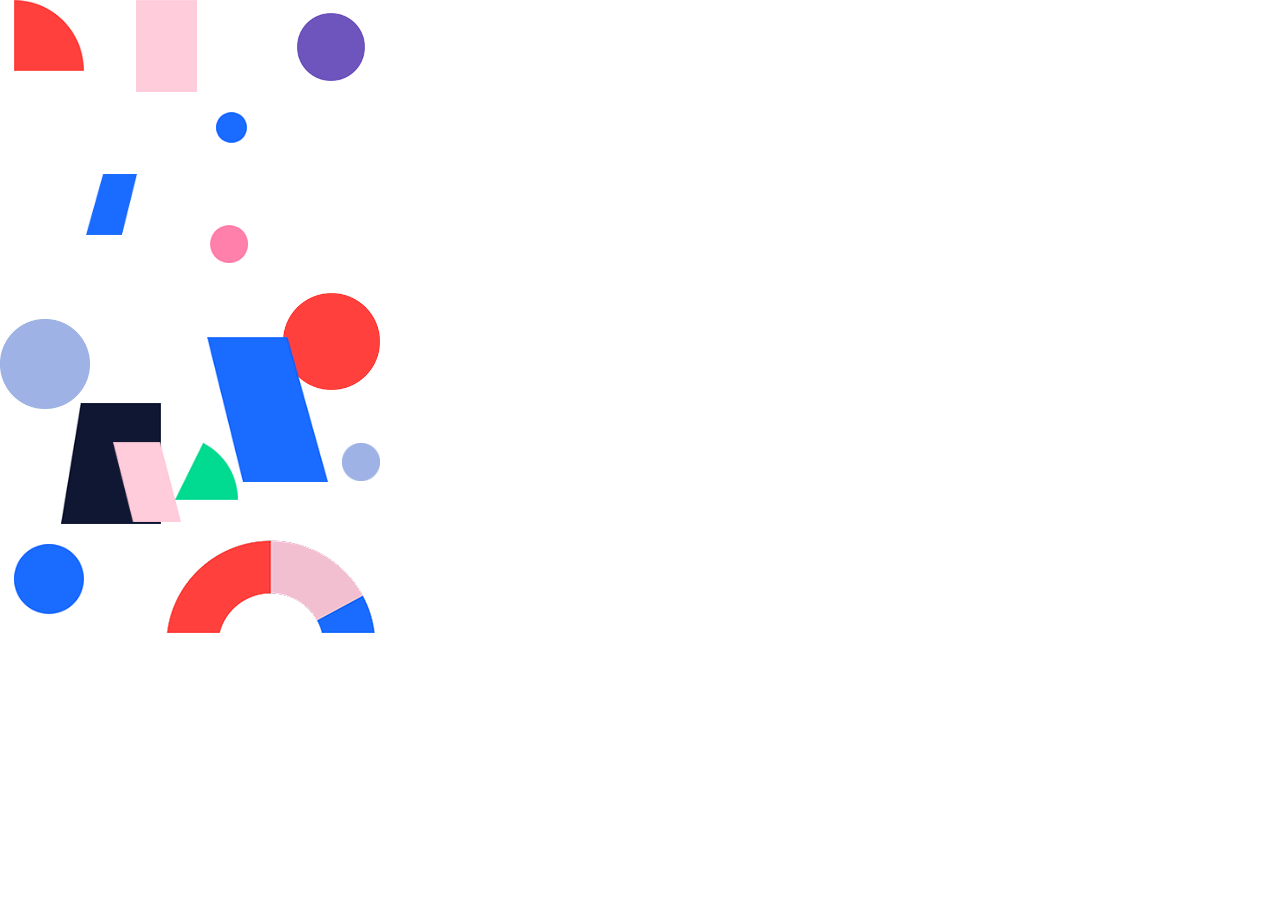
==== commit b9c391dd: "Fixade höjd mobil" ====
--- a/phone/index.html
+++ b/phone/index.html
@@ -19,7 +19,7 @@
   <title>Grupp 6</title>
   <!-- CSS -->
   <link rel="stylesheet" type="text/css" href="../css/site_global.css?crc=444006867"/>
-  <link rel="stylesheet" type="text/css" href="css/index.css?crc=3995998748" id="pagesheet"/>
+  <link rel="stylesheet" type="text/css" href="css/index.css?crc=4013367995" id="pagesheet"/>
    </head>
  <body>
 
@@ -47,7 +47,7 @@
       <img class="block" id="u325_img" src="../images/asset%207%404x.png?crc=126326671" alt="" data-heightwidthratio="1" data-image-width="38" data-image-height="38"/>
      </div>
      <div class="clip_frame grpelem" id="u327"><!-- image -->
-      <img class="block" id="u327_img" src="../images/asset%206%404x-crop-u327.png?crc=4211809119" alt="" data-heightwidthratio="0.5807692307692308" data-image-width="260" data-image-height="151"/>
+      <img class="block" id="u327_img" src="../images/asset%206%404x-crop-u327.png?crc=4238640256" alt="" data-heightwidthratio="0.6213991769547325" data-image-width="243" data-image-height="151"/>
      </div>
      <div class="clip_frame grpelem" id="u329"><!-- image -->
       <img class="block" id="u329_img" src="../images/asset%204%404x.png?crc=3929236536" alt="" data-heightwidthratio="1" data-image-width="38" data-image-height="38"/>
@@ -72,14 +72,14 @@
        <img class="block" id="u348_img" src="../images/asset%2011%404x.png?crc=3986397722" alt="" data-heightwidthratio="1.21" data-image-width="100" data-image-height="121"/>
       </div>
       <div class="clip_frame grpelem" id="u350"><!-- image -->
-       <img class="block" id="u350_img" src="../images/asset%2011%404x.png?crc=3986397722" alt="" data-heightwidthratio="1.2058823529411764" data-image-width="68" data-image-height="82"/>
+       <img class="block" id="u350_img" src="../images/asset%2010%404x.png?crc=3288486" alt="" data-heightwidthratio="1.1764705882352942" data-image-width="68" data-image-height="80"/>
       </div>
      </div>
      <div class="grpelem" id="u441"><!-- custom html -->
       <iframe width="336" height="189" src="https://www.youtube.com/embed/kfWqC7X3LLw" frameborder="0" allow="accelerometer; autoplay; clipboard-write; encrypted-media; gyroscope; picture-in-picture" allowfullscreen></iframe>
      </div>
     </div>
-    <div class="verticalspacer" data-offset-top="569" data-content-above-spacer="569" data-content-below-spacer="0" data-sizePolicy="fixed" data-pintopage="page_fixedLeft"></div>
+    <div class="verticalspacer" data-offset-top="632" data-content-above-spacer="632" data-content-below-spacer="1" data-sizePolicy="fixed" data-pintopage="page_fixedLeft"></div>
    </div>
   </div>
   <!-- Other scripts -->
--- a/phone/css/index.css
+++ b/phone/css/index.css
@@ -1 +1 @@
-.version.index{color:#0000EE;background-color:#2E1A1C;}#page{z-index:1;min-height:569.8078785811736px;background-image:none;border-width:0px;border-color:#000000;background-color:transparent;padding-bottom:0px;width:100%;max-width:380px;}#page_position_content{padding-bottom:1px;width:100%;}#pu335{z-index:16;width:96.32%;margin-left:3.69%;}#u335{z-index:16;background-color:transparent;position:relative;margin-right:-10000px;width:19.13%;}#u345{z-index:24;background-color:transparent;position:relative;margin-right:-10000px;width:16.67%;left:33.34%;}#u345_img{padding-bottom:1.6356815107181215%;width:100%;}#u352{z-index:31;background-color:transparent;position:relative;margin-right:-10000px;margin-top:10px;width:18.86%;left:81.15%;}#u352_img{padding-right:1.4501552412948033%;width:98.56%;}#pu321{z-index:2;margin-top:19px;width:104.22%;}#u321{z-index:2;background-color:transparent;position:relative;margin-right:-10000px;width:7.83%;left:54.55%;}#u323{z-index:4;background-color:transparent;position:relative;margin-right:-10000px;margin-top:181px;width:24.5%;left:71.47%;}#u325{z-index:6;background-color:transparent;position:relative;margin-right:-10000px;margin-top:113px;width:9.85%;left:53.04%;}#u325_img{padding-right:2.5443934611170786%;width:97.44%;}#u327{z-index:8;background-color:transparent;position:relative;margin-right:-10000px;margin-top:307px;width:65.41%;left:34.6%;}#u327_img{width:100.39%;}#u329{z-index:10;background-color:transparent;position:relative;margin-right:-10000px;margin-top:331px;width:9.6%;left:86.62%;}#u331{z-index:12;background-color:transparent;position:relative;margin-right:-10000px;margin-top:371px;width:12.88%;}#u333{z-index:14;background-color:transparent;position:relative;margin-right:-10000px;margin-top:62px;width:25.51%;}#u333_img{padding-right:10.857541062525462%;width:89.11%;}#u337{z-index:18;background-color:transparent;position:relative;margin-right:-10000px;margin-top:360px;width:17.68%;left:16.92%;}#u337_img{padding-bottom:1.4312213218783565%;width:100%;}#u339{z-index:20;background-color:transparent;position:relative;margin-right:-10000px;margin-top:331px;width:15.91%;left:44.45%;}#u335_img,#u321_img,#u323_img,#u329_img,#u331_img,#u339_img{width:100%;}#u343{z-index:22;background-color:transparent;position:relative;margin-right:-10000px;margin-top:186px;width:30.56%;left:44.45%;}#u343_img{padding-bottom:0.8296935199294818%;width:100%;}#u347{z-index:26;border-width:0px;border-color:transparent;background-color:transparent;position:relative;margin-right:-10000px;margin-top:230px;width:30.56%;}#u348{z-index:27;background-color:transparent;position:relative;margin-right:-10000px;width:82.65%;}#u348_img{padding-bottom:0.9956322239153783%;width:100%;}#u350{z-index:29;background-color:transparent;position:relative;margin-right:-10000px;margin-top:39px;width:57.86%;left:42.98%;}#u350_img{padding-right:2.862442643756713%;width:97.15%;}#u441{z-index:33;min-height:193px;border-width:0px;border-color:transparent;background-color:transparent;position:relative;margin-right:-10000px;margin-top:19px;width:84.85%;left:5.56%;}.css_verticalspacer .verticalspacer{height:calc(100vh - 569px);}#muse_css_mq,.html{background-color:#FFFFFF;}body{position:relative;min-width:320px;}+.version.index{color:#0000EF;background-color:#3722BB;}#page{z-index:1;min-height:633.8078785811736px;background-image:none;border-width:0px;border-color:#000000;background-color:transparent;padding-bottom:0px;width:100%;max-width:380px;}#page_position_content{padding-bottom:2px;width:100%;}#pu335{z-index:16;width:92.64%;margin-left:3.69%;}#u335{z-index:16;background-color:transparent;position:relative;margin-right:-10000px;width:19.89%;}#u345{z-index:24;background-color:transparent;position:relative;margin-right:-10000px;width:17.33%;left:34.66%;}#u345_img{padding-bottom:1.6356815107181215%;width:100%;}#u352{z-index:31;background-color:transparent;position:relative;margin-right:-10000px;margin-top:13px;width:19.61%;left:80.4%;}#u352_img{padding-right:1.4501552412948033%;width:98.56%;}#pu321{z-index:2;margin-top:19px;width:100%;}#u321{z-index:2;background-color:transparent;position:relative;margin-right:-10000px;width:8.16%;left:56.85%;}#u323{z-index:4;background-color:transparent;position:relative;margin-right:-10000px;margin-top:181px;width:25.53%;left:74.48%;}#u325{z-index:6;background-color:transparent;position:relative;margin-right:-10000px;margin-top:113px;width:10.27%;left:55.27%;}#u325_img{padding-right:2.5443934611170786%;width:97.44%;}#u327{z-index:8;background-color:transparent;position:relative;margin-right:-10000px;margin-top:370px;width:63.95%;left:36.06%;}#u329{z-index:10;background-color:transparent;position:relative;margin-right:-10000px;margin-top:331px;width:10%;left:90%;}#u331{z-index:12;background-color:transparent;position:relative;margin-right:-10000px;margin-top:62px;width:13.43%;left:22.64%;}#u333{z-index:14;background-color:transparent;position:relative;margin-right:-10000px;margin-top:207px;width:26.58%;}#u333_img{padding-right:10.857541062525462%;width:89.11%;}#u337{z-index:18;background-color:transparent;position:relative;margin-right:-10000px;margin-top:432px;width:18.43%;left:3.69%;}#u337_img{padding-bottom:1.4312213218783565%;width:100%;}#u339{z-index:20;background-color:transparent;position:relative;margin-right:-10000px;margin-top:331px;width:16.58%;left:46.06%;}#u335_img,#u321_img,#u323_img,#u327_img,#u329_img,#u331_img,#u339_img{width:100%;}#u343{z-index:22;background-color:transparent;position:relative;margin-right:-10000px;margin-top:225px;width:31.85%;left:54.48%;}#u343_img{padding-bottom:0.8296935199294818%;width:100%;}#u347{z-index:26;border-width:0px;border-color:transparent;background-color:transparent;position:relative;margin-right:-10000px;margin-top:291px;width:31.85%;left:16.06%;}#u348{z-index:27;background-color:transparent;position:relative;margin-right:-10000px;width:82.65%;}#u348_img{padding-bottom:0.9956322239153783%;width:100%;}#u350{z-index:29;background-color:transparent;position:relative;margin-right:-10000px;margin-top:39px;width:57.86%;left:42.98%;}#u350_img{padding-right:2.862442643756713%;padding-bottom:2.862442643756713%;width:97.15%;}#u441{z-index:33;min-height:193px;border-width:0px;border-color:transparent;background-color:transparent;position:relative;margin-right:-10000px;margin-top:19px;width:88.43%;left:5.79%;}.css_verticalspacer .verticalspacer{height:calc(100vh - 633px);}#muse_css_mq,.html{background-color:#FFFFFF;}body{position:relative;min-width:320px;}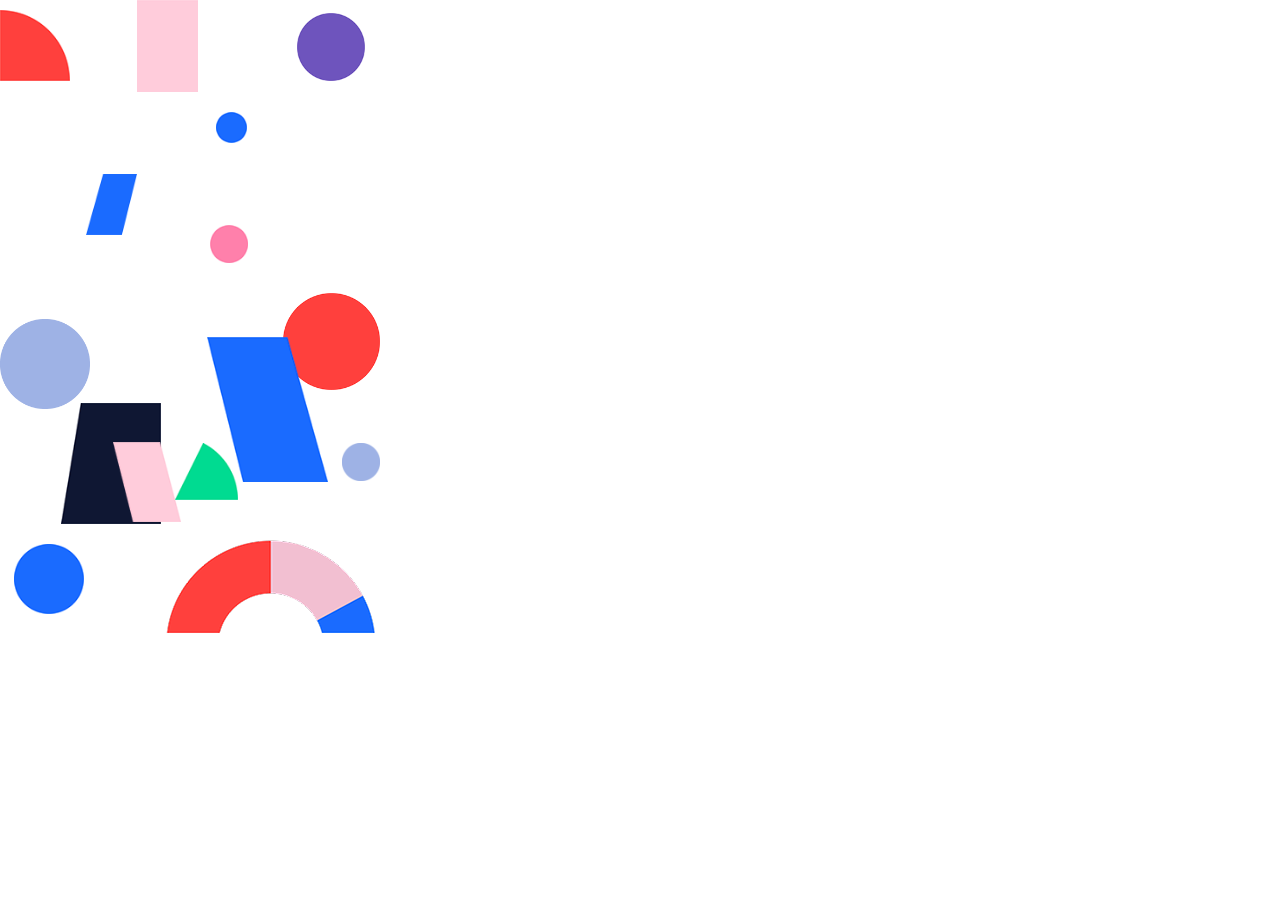
==== commit 30b14adc: "streamnyckel" ====
--- a/phone/index.html
+++ b/phone/index.html
@@ -19,7 +19,7 @@
   <title>Grupp 6</title>
   <!-- CSS -->
   <link rel="stylesheet" type="text/css" href="../css/site_global.css?crc=444006867"/>
-  <link rel="stylesheet" type="text/css" href="css/index.css?crc=4013367995" id="pagesheet"/>
+  <link rel="stylesheet" type="text/css" href="css/index.css?crc=208757708" id="pagesheet"/>
    </head>
  <body>
 
@@ -76,10 +76,10 @@
       </div>
      </div>
      <div class="grpelem" id="u441"><!-- custom html -->
-      <iframe width="336" height="189" src="https://www.youtube.com/embed/kfWqC7X3LLw" frameborder="0" allow="accelerometer; autoplay; clipboard-write; encrypted-media; gyroscope; picture-in-picture" allowfullscreen></iframe>
+      <iframe width="336" height="189" src="https://www.youtube.com/embed/LFerAvViUhk" frameborder="0" allow="accelerometer; autoplay; clipboard-write; encrypted-media; gyroscope; picture-in-picture" allowfullscreen></iframe>
      </div>
     </div>
-    <div class="verticalspacer" data-offset-top="632" data-content-above-spacer="632" data-content-below-spacer="1" data-sizePolicy="fixed" data-pintopage="page_fixedLeft"></div>
+    <div class="verticalspacer" data-offset-top="632" data-content-above-spacer="632" data-content-below-spacer="0" data-sizePolicy="fixed" data-pintopage="page_fixedLeft"></div>
    </div>
   </div>
   <!-- Other scripts -->
--- a/phone/css/index.css
+++ b/phone/css/index.css
@@ -1 +1 @@
-.version.index{color:#0000EF;background-color:#3722BB;}#page{z-index:1;min-height:633.8078785811736px;background-image:none;border-width:0px;border-color:#000000;background-color:transparent;padding-bottom:0px;width:100%;max-width:380px;}#page_position_content{padding-bottom:2px;width:100%;}#pu335{z-index:16;width:92.64%;margin-left:3.69%;}#u335{z-index:16;background-color:transparent;position:relative;margin-right:-10000px;width:19.89%;}#u345{z-index:24;background-color:transparent;position:relative;margin-right:-10000px;width:17.33%;left:34.66%;}#u345_img{padding-bottom:1.6356815107181215%;width:100%;}#u352{z-index:31;background-color:transparent;position:relative;margin-right:-10000px;margin-top:13px;width:19.61%;left:80.4%;}#u352_img{padding-right:1.4501552412948033%;width:98.56%;}#pu321{z-index:2;margin-top:19px;width:100%;}#u321{z-index:2;background-color:transparent;position:relative;margin-right:-10000px;width:8.16%;left:56.85%;}#u323{z-index:4;background-color:transparent;position:relative;margin-right:-10000px;margin-top:181px;width:25.53%;left:74.48%;}#u325{z-index:6;background-color:transparent;position:relative;margin-right:-10000px;margin-top:113px;width:10.27%;left:55.27%;}#u325_img{padding-right:2.5443934611170786%;width:97.44%;}#u327{z-index:8;background-color:transparent;position:relative;margin-right:-10000px;margin-top:370px;width:63.95%;left:36.06%;}#u329{z-index:10;background-color:transparent;position:relative;margin-right:-10000px;margin-top:331px;width:10%;left:90%;}#u331{z-index:12;background-color:transparent;position:relative;margin-right:-10000px;margin-top:62px;width:13.43%;left:22.64%;}#u333{z-index:14;background-color:transparent;position:relative;margin-right:-10000px;margin-top:207px;width:26.58%;}#u333_img{padding-right:10.857541062525462%;width:89.11%;}#u337{z-index:18;background-color:transparent;position:relative;margin-right:-10000px;margin-top:432px;width:18.43%;left:3.69%;}#u337_img{padding-bottom:1.4312213218783565%;width:100%;}#u339{z-index:20;background-color:transparent;position:relative;margin-right:-10000px;margin-top:331px;width:16.58%;left:46.06%;}#u335_img,#u321_img,#u323_img,#u327_img,#u329_img,#u331_img,#u339_img{width:100%;}#u343{z-index:22;background-color:transparent;position:relative;margin-right:-10000px;margin-top:225px;width:31.85%;left:54.48%;}#u343_img{padding-bottom:0.8296935199294818%;width:100%;}#u347{z-index:26;border-width:0px;border-color:transparent;background-color:transparent;position:relative;margin-right:-10000px;margin-top:291px;width:31.85%;left:16.06%;}#u348{z-index:27;background-color:transparent;position:relative;margin-right:-10000px;width:82.65%;}#u348_img{padding-bottom:0.9956322239153783%;width:100%;}#u350{z-index:29;background-color:transparent;position:relative;margin-right:-10000px;margin-top:39px;width:57.86%;left:42.98%;}#u350_img{padding-right:2.862442643756713%;padding-bottom:2.862442643756713%;width:97.15%;}#u441{z-index:33;min-height:193px;border-width:0px;border-color:transparent;background-color:transparent;position:relative;margin-right:-10000px;margin-top:19px;width:88.43%;left:5.79%;}.css_verticalspacer .verticalspacer{height:calc(100vh - 633px);}#muse_css_mq,.html{background-color:#FFFFFF;}body{position:relative;min-width:320px;}+.version.index{color:#00000C;background-color:#7163CC;}#page{z-index:1;min-height:624.8500000000004px;background-image:none;border-width:0px;border-color:#000000;background-color:transparent;padding-bottom:0px;width:100%;max-width:380px;}#pu335{z-index:16;width:96.32%;}#u335{z-index:16;background-color:transparent;position:relative;margin-right:-10000px;margin-top:10px;width:19.13%;}#u345{z-index:24;background-color:transparent;position:relative;margin-right:-10000px;width:16.67%;left:37.44%;}#u345_img{padding-bottom:1.6356815107181215%;width:100%;}#u352{z-index:31;background-color:transparent;position:relative;margin-right:-10000px;margin-top:13px;width:18.86%;left:81.15%;}#u352_img{padding-right:1.4501552412948033%;width:98.56%;}#pu321{z-index:2;margin-top:19px;width:100%;}#u321{z-index:2;background-color:transparent;position:relative;margin-right:-10000px;width:8.16%;left:56.85%;}#u323{z-index:4;background-color:transparent;position:relative;margin-right:-10000px;margin-top:181px;width:25.53%;left:74.48%;}#u325{z-index:6;background-color:transparent;position:relative;margin-right:-10000px;margin-top:113px;width:10.27%;left:55.27%;}#u325_img{padding-right:2.5443934611170786%;width:97.44%;}#u327{z-index:8;background-color:transparent;position:relative;margin-right:-10000px;margin-top:370px;width:63.95%;left:36.06%;}#u329{z-index:10;background-color:transparent;position:relative;margin-right:-10000px;margin-top:331px;width:10%;left:90%;}#u331{z-index:12;background-color:transparent;position:relative;margin-right:-10000px;margin-top:62px;width:13.43%;left:22.64%;}#u333{z-index:14;background-color:transparent;position:relative;margin-right:-10000px;margin-top:207px;width:26.58%;}#u333_img{padding-right:10.85754106252546%;width:89.11%;}#u337{z-index:18;background-color:transparent;position:relative;margin-right:-10000px;margin-top:432px;width:18.43%;left:3.69%;}#u337_img{padding-bottom:1.4312213218783565%;width:100%;}#u339{z-index:20;background-color:transparent;position:relative;margin-right:-10000px;margin-top:331px;width:16.58%;left:46.06%;}#page_position_content,#u335_img,#u321_img,#u323_img,#u327_img,#u329_img,#u331_img,#u339_img{width:100%;}#u343{z-index:22;background-color:transparent;position:relative;margin-right:-10000px;margin-top:225px;width:31.85%;left:54.48%;}#u343_img{padding-bottom:0.8296935199294818%;width:100%;}#u347{z-index:26;border-width:0px;border-color:transparent;background-color:transparent;position:relative;margin-right:-10000px;margin-top:291px;width:31.85%;left:16.06%;}#u348{z-index:27;background-color:transparent;position:relative;margin-right:-10000px;width:82.65%;}#u348_img{padding-bottom:0.9956322239153783%;width:100%;}#u350{z-index:29;background-color:transparent;position:relative;margin-right:-10000px;margin-top:39px;width:57.86%;left:42.98%;}#u350_img{padding-right:2.862442643756713%;padding-bottom:2.862442643756713%;width:97.15%;}#u441{z-index:33;min-height:193px;border-width:0px;border-color:transparent;background-color:transparent;position:relative;margin-right:-10000px;margin-top:19px;width:88.43%;left:5.79%;}.css_verticalspacer .verticalspacer{height:calc(100vh - 632px);}#muse_css_mq,.html{background-color:#FFFFFF;}body{position:relative;min-width:320px;}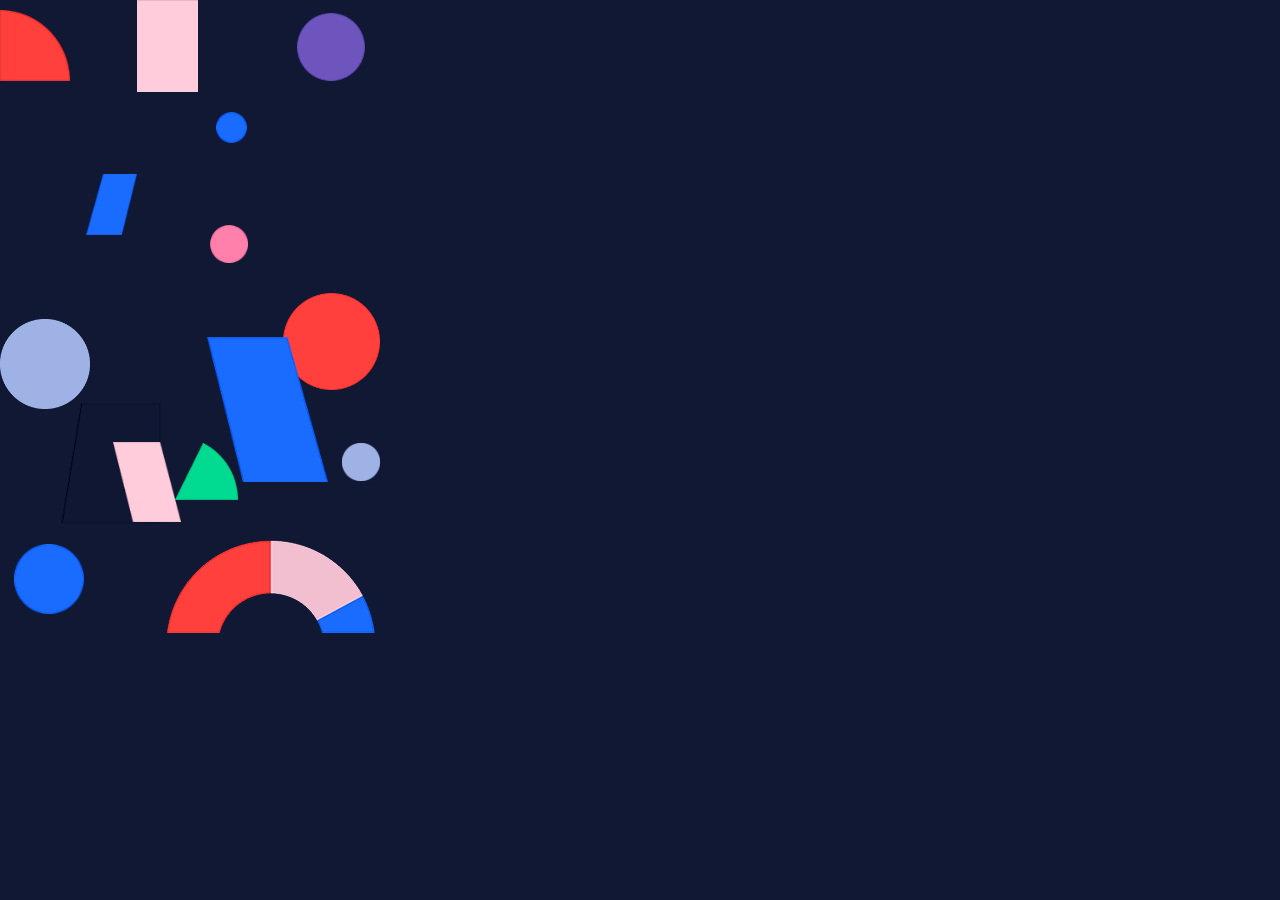
==== commit 4f80c7d8: "Senaste embedlänken" ====
--- a/phone/index.html
+++ b/phone/index.html
@@ -19,7 +19,7 @@
   <title>Grupp 6</title>
   <!-- CSS -->
   <link rel="stylesheet" type="text/css" href="../css/site_global.css?crc=444006867"/>
-  <link rel="stylesheet" type="text/css" href="css/index.css?crc=208757708" id="pagesheet"/>
+  <link rel="stylesheet" type="text/css" href="css/index.css?crc=359870952" id="pagesheet"/>
    </head>
  <body>
 
@@ -76,7 +76,7 @@
       </div>
      </div>
      <div class="grpelem" id="u441"><!-- custom html -->
-      <iframe width="336" height="189" src="https://www.youtube.com/embed/LFerAvViUhk" frameborder="0" allow="accelerometer; autoplay; clipboard-write; encrypted-media; gyroscope; picture-in-picture" allowfullscreen></iframe>
+      <iframe width="336" height="189" src="https://www.youtube.com/embed/5cMgdKfL6yI" frameborder="0" allow="accelerometer; autoplay; clipboard-write; encrypted-media; gyroscope; picture-in-picture" allowfullscreen></iframe>
      </div>
     </div>
     <div class="verticalspacer" data-offset-top="632" data-content-above-spacer="632" data-content-below-spacer="0" data-sizePolicy="fixed" data-pintopage="page_fixedLeft"></div>
--- a/phone/css/index.css
+++ b/phone/css/index.css
@@ -1 +1 @@
-.version.index{color:#00000C;background-color:#7163CC;}#page{z-index:1;min-height:624.8500000000004px;background-image:none;border-width:0px;border-color:#000000;background-color:transparent;padding-bottom:0px;width:100%;max-width:380px;}#pu335{z-index:16;width:96.32%;}#u335{z-index:16;background-color:transparent;position:relative;margin-right:-10000px;margin-top:10px;width:19.13%;}#u345{z-index:24;background-color:transparent;position:relative;margin-right:-10000px;width:16.67%;left:37.44%;}#u345_img{padding-bottom:1.6356815107181215%;width:100%;}#u352{z-index:31;background-color:transparent;position:relative;margin-right:-10000px;margin-top:13px;width:18.86%;left:81.15%;}#u352_img{padding-right:1.4501552412948033%;width:98.56%;}#pu321{z-index:2;margin-top:19px;width:100%;}#u321{z-index:2;background-color:transparent;position:relative;margin-right:-10000px;width:8.16%;left:56.85%;}#u323{z-index:4;background-color:transparent;position:relative;margin-right:-10000px;margin-top:181px;width:25.53%;left:74.48%;}#u325{z-index:6;background-color:transparent;position:relative;margin-right:-10000px;margin-top:113px;width:10.27%;left:55.27%;}#u325_img{padding-right:2.5443934611170786%;width:97.44%;}#u327{z-index:8;background-color:transparent;position:relative;margin-right:-10000px;margin-top:370px;width:63.95%;left:36.06%;}#u329{z-index:10;background-color:transparent;position:relative;margin-right:-10000px;margin-top:331px;width:10%;left:90%;}#u331{z-index:12;background-color:transparent;position:relative;margin-right:-10000px;margin-top:62px;width:13.43%;left:22.64%;}#u333{z-index:14;background-color:transparent;position:relative;margin-right:-10000px;margin-top:207px;width:26.58%;}#u333_img{padding-right:10.85754106252546%;width:89.11%;}#u337{z-index:18;background-color:transparent;position:relative;margin-right:-10000px;margin-top:432px;width:18.43%;left:3.69%;}#u337_img{padding-bottom:1.4312213218783565%;width:100%;}#u339{z-index:20;background-color:transparent;position:relative;margin-right:-10000px;margin-top:331px;width:16.58%;left:46.06%;}#page_position_content,#u335_img,#u321_img,#u323_img,#u327_img,#u329_img,#u331_img,#u339_img{width:100%;}#u343{z-index:22;background-color:transparent;position:relative;margin-right:-10000px;margin-top:225px;width:31.85%;left:54.48%;}#u343_img{padding-bottom:0.8296935199294818%;width:100%;}#u347{z-index:26;border-width:0px;border-color:transparent;background-color:transparent;position:relative;margin-right:-10000px;margin-top:291px;width:31.85%;left:16.06%;}#u348{z-index:27;background-color:transparent;position:relative;margin-right:-10000px;width:82.65%;}#u348_img{padding-bottom:0.9956322239153783%;width:100%;}#u350{z-index:29;background-color:transparent;position:relative;margin-right:-10000px;margin-top:39px;width:57.86%;left:42.98%;}#u350_img{padding-right:2.862442643756713%;padding-bottom:2.862442643756713%;width:97.15%;}#u441{z-index:33;min-height:193px;border-width:0px;border-color:transparent;background-color:transparent;position:relative;margin-right:-10000px;margin-top:19px;width:88.43%;left:5.79%;}.css_verticalspacer .verticalspacer{height:calc(100vh - 632px);}#muse_css_mq,.html{background-color:#FFFFFF;}body{position:relative;min-width:320px;}+.version.index{color:#000015;background-color:#7331E8;}#muse_css_mq{background-color:#FFFFFF;}#page{z-index:1;min-height:624.8500000000004px;background-image:none;border-width:0px;border-color:#000000;background-color:transparent;padding-bottom:0px;width:100%;max-width:380px;}#pu335{z-index:16;width:96.32%;}#u335{z-index:16;background-color:transparent;position:relative;margin-right:-10000px;margin-top:10px;width:19.13%;}#u345{z-index:24;background-color:transparent;position:relative;margin-right:-10000px;width:16.67%;left:37.44%;}#u345_img{padding-bottom:1.6356815107181215%;width:100%;}#u352{z-index:31;background-color:transparent;position:relative;margin-right:-10000px;margin-top:13px;width:18.86%;left:81.15%;}#u352_img{padding-right:1.4501552412948033%;width:98.56%;}#pu321{z-index:2;margin-top:19px;width:100%;}#u321{z-index:2;background-color:transparent;position:relative;margin-right:-10000px;width:8.16%;left:56.85%;}#u323{z-index:4;background-color:transparent;position:relative;margin-right:-10000px;margin-top:181px;width:25.53%;left:74.48%;}#u325{z-index:6;background-color:transparent;position:relative;margin-right:-10000px;margin-top:113px;width:10.27%;left:55.27%;}#u325_img{padding-right:2.5443934611170786%;width:97.44%;}#u327{z-index:8;background-color:transparent;position:relative;margin-right:-10000px;margin-top:370px;width:63.95%;left:36.06%;}#u329{z-index:10;background-color:transparent;position:relative;margin-right:-10000px;margin-top:331px;width:10%;left:90%;}#u331{z-index:12;background-color:transparent;position:relative;margin-right:-10000px;margin-top:62px;width:13.43%;left:22.64%;}#u333{z-index:14;background-color:transparent;position:relative;margin-right:-10000px;margin-top:207px;width:26.58%;}#u333_img{padding-right:10.85754106252546%;width:89.11%;}#u337{z-index:18;background-color:transparent;position:relative;margin-right:-10000px;margin-top:432px;width:18.43%;left:3.69%;}#u337_img{padding-bottom:1.4312213218783565%;width:100%;}#u339{z-index:20;background-color:transparent;position:relative;margin-right:-10000px;margin-top:331px;width:16.58%;left:46.06%;}#page_position_content,#u335_img,#u321_img,#u323_img,#u327_img,#u329_img,#u331_img,#u339_img{width:100%;}#u343{z-index:22;background-color:transparent;position:relative;margin-right:-10000px;margin-top:225px;width:31.85%;left:54.48%;}#u343_img{padding-bottom:0.8296935199294818%;width:100%;}#u347{z-index:26;border-width:0px;border-color:transparent;background-color:transparent;position:relative;margin-right:-10000px;margin-top:291px;width:31.85%;left:16.06%;}#u348{z-index:27;background-color:transparent;position:relative;margin-right:-10000px;width:82.65%;}#u348_img{padding-bottom:0.9956322239153783%;width:100%;}#u350{z-index:29;background-color:transparent;position:relative;margin-right:-10000px;margin-top:39px;width:57.86%;left:42.98%;}#u350_img{padding-right:2.862442643756713%;padding-bottom:2.862442643756713%;width:97.15%;}#u441{z-index:33;min-height:193px;border-width:0px;border-color:transparent;background-color:transparent;position:relative;margin-right:-10000px;margin-top:19px;width:88.43%;left:5.79%;}.css_verticalspacer .verticalspacer{height:calc(100vh - 632px);}.html{background-color:#101834;}body{position:relative;min-width:320px;}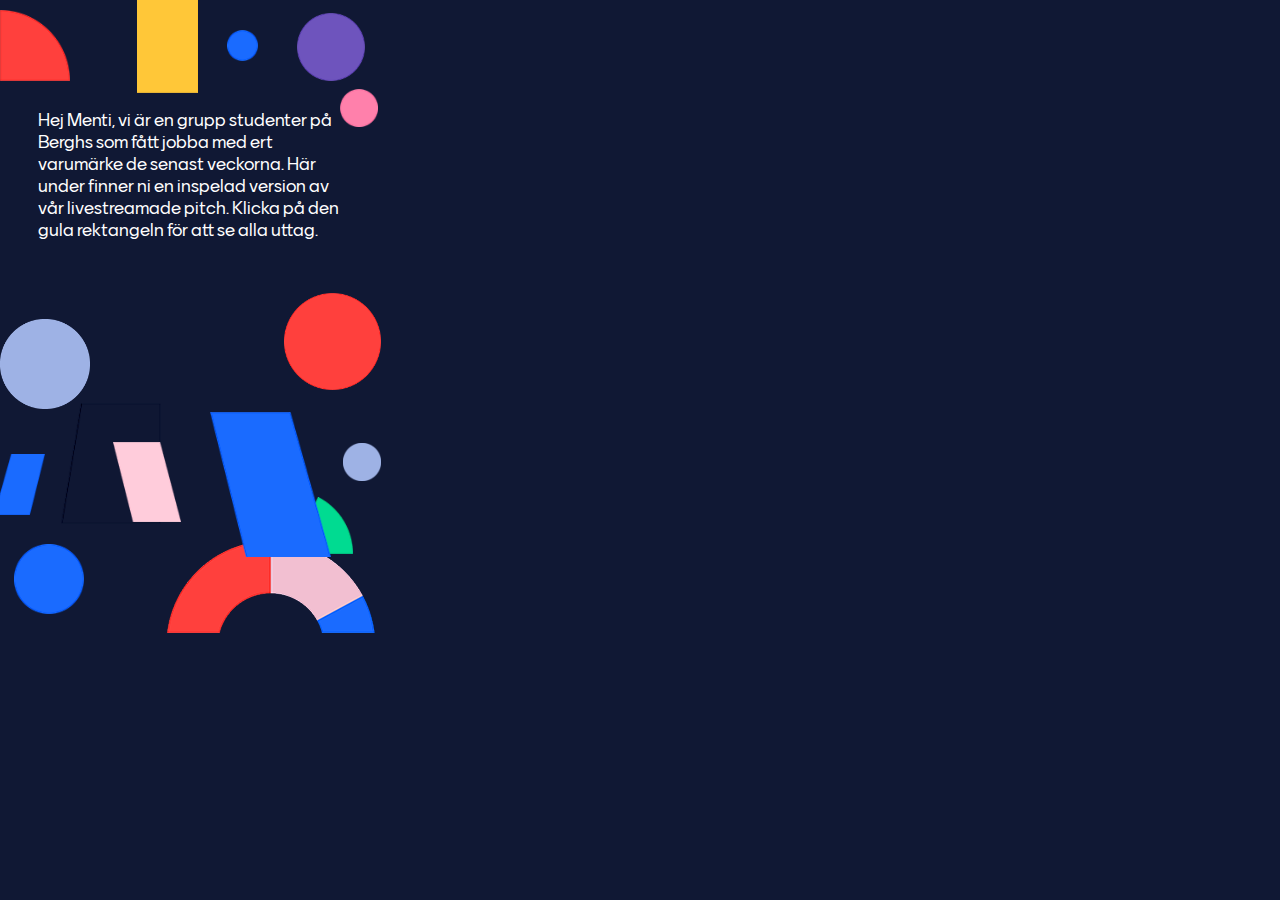
==== commit 1f794175: "Uttag" ====
--- a/phone/index.html
+++ b/phone/index.html
@@ -19,8 +19,12 @@
   <title>Grupp 6</title>
   <!-- CSS -->
   <link rel="stylesheet" type="text/css" href="../css/site_global.css?crc=444006867"/>
-  <link rel="stylesheet" type="text/css" href="css/index.css?crc=359870952" id="pagesheet"/>
-   </head>
+  <link rel="stylesheet" type="text/css" href="css/index.css?crc=3863587008" id="pagesheet"/>
+    <!--/*
+
+*/
+-->
+ </head>
  <body>
 
   <div class="clearfix borderbox" id="page"><!-- column -->
@@ -29,22 +33,25 @@
      <div class="clip_frame grpelem" id="u335"><!-- image -->
       <img class="block" id="u335_img" src="../images/asset%2017%404x.png?crc=3908215790" alt="" data-heightwidthratio="1.0142857142857142" data-image-width="70" data-image-height="71"/>
      </div>
-     <div class="clip_frame grpelem" id="u345"><!-- image -->
-      <img class="block" id="u345_img" src="../images/asset%2012%404x.png?crc=4156228359" alt="" data-heightwidthratio="1.5245901639344261" data-image-width="61" data-image-height="93"/>
+     <a class="nonblock nontext clip_frame grpelem" id="u345" href="uttag.html"><!-- image --><img class="block" id="u345_img" src="../images/asset%2014%404x.png?crc=437207474" alt="" data-heightwidthratio="1.5" data-image-width="62" data-image-height="93"/></a>
+     <div class="clip_frame grpelem" id="u321"><!-- image -->
+      <img class="block" id="u321_img" src="../images/asset%209%404x.png?crc=3999931089" alt="" data-heightwidthratio="1" data-image-width="31" data-image-height="31"/>
      </div>
      <div class="clip_frame grpelem" id="u352"><!-- image -->
       <img class="block" id="u352_img" src="../images/asset%201%404x.png?crc=4146666003" alt="" data-heightwidthratio="1" data-image-width="68" data-image-height="68"/>
      </div>
     </div>
-    <div class="clearfix colelem" id="pu321"><!-- group -->
-     <div class="clip_frame grpelem" id="u321"><!-- image -->
-      <img class="block" id="u321_img" src="../images/asset%209%404x.png?crc=3999931089" alt="" data-heightwidthratio="1" data-image-width="31" data-image-height="31"/>
+    <div class="clearfix colelem" id="pu325"><!-- group -->
+     <div class="clip_frame grpelem" id="u325"><!-- image -->
+      <img class="block" id="u325_img" src="../images/asset%207%404x.png?crc=126326671" alt="" data-heightwidthratio="1" data-image-width="38" data-image-height="38"/>
      </div>
+     <div class="clearfix grpelem" id="u1125-4"><!-- content -->
+      <p>Hej Menti, vi är en grupp studenter på Berghs som fått jobba med ert varumärke de senast veckorna. Här under finner ni en inspelad version av vår livestreamade pitch. Klicka på den gula rektangeln för att se alla uttag.</p>
+     </div>
+    </div>
+    <div class="clearfix colelem" id="pu323"><!-- group -->
      <div class="clip_frame grpelem" id="u323"><!-- image -->
       <img class="block" id="u323_img" src="../images/asset%208%404x.png?crc=3978748004" alt="" data-heightwidthratio="1" data-image-width="97" data-image-height="97"/>
-     </div>
-     <div class="clip_frame grpelem" id="u325"><!-- image -->
-      <img class="block" id="u325_img" src="../images/asset%207%404x.png?crc=126326671" alt="" data-heightwidthratio="1" data-image-width="38" data-image-height="38"/>
      </div>
      <div class="clip_frame grpelem" id="u327"><!-- image -->
       <img class="block" id="u327_img" src="../images/asset%206%404x-crop-u327.png?crc=4238640256" alt="" data-heightwidthratio="0.6213991769547325" data-image-width="243" data-image-height="151"/>
--- a/phone/css/index.css
+++ b/phone/css/index.css
@@ -1 +1,4 @@
-.version.index{color:#000015;background-color:#7331E8;}#muse_css_mq{background-color:#FFFFFF;}#page{z-index:1;min-height:624.8500000000004px;background-image:none;border-width:0px;border-color:#000000;background-color:transparent;padding-bottom:0px;width:100%;max-width:380px;}#pu335{z-index:16;width:96.32%;}#u335{z-index:16;background-color:transparent;position:relative;margin-right:-10000px;margin-top:10px;width:19.13%;}#u345{z-index:24;background-color:transparent;position:relative;margin-right:-10000px;width:16.67%;left:37.44%;}#u345_img{padding-bottom:1.6356815107181215%;width:100%;}#u352{z-index:31;background-color:transparent;position:relative;margin-right:-10000px;margin-top:13px;width:18.86%;left:81.15%;}#u352_img{padding-right:1.4501552412948033%;width:98.56%;}#pu321{z-index:2;margin-top:19px;width:100%;}#u321{z-index:2;background-color:transparent;position:relative;margin-right:-10000px;width:8.16%;left:56.85%;}#u323{z-index:4;background-color:transparent;position:relative;margin-right:-10000px;margin-top:181px;width:25.53%;left:74.48%;}#u325{z-index:6;background-color:transparent;position:relative;margin-right:-10000px;margin-top:113px;width:10.27%;left:55.27%;}#u325_img{padding-right:2.5443934611170786%;width:97.44%;}#u327{z-index:8;background-color:transparent;position:relative;margin-right:-10000px;margin-top:370px;width:63.95%;left:36.06%;}#u329{z-index:10;background-color:transparent;position:relative;margin-right:-10000px;margin-top:331px;width:10%;left:90%;}#u331{z-index:12;background-color:transparent;position:relative;margin-right:-10000px;margin-top:62px;width:13.43%;left:22.64%;}#u333{z-index:14;background-color:transparent;position:relative;margin-right:-10000px;margin-top:207px;width:26.58%;}#u333_img{padding-right:10.85754106252546%;width:89.11%;}#u337{z-index:18;background-color:transparent;position:relative;margin-right:-10000px;margin-top:432px;width:18.43%;left:3.69%;}#u337_img{padding-bottom:1.4312213218783565%;width:100%;}#u339{z-index:20;background-color:transparent;position:relative;margin-right:-10000px;margin-top:331px;width:16.58%;left:46.06%;}#page_position_content,#u335_img,#u321_img,#u323_img,#u327_img,#u329_img,#u331_img,#u339_img{width:100%;}#u343{z-index:22;background-color:transparent;position:relative;margin-right:-10000px;margin-top:225px;width:31.85%;left:54.48%;}#u343_img{padding-bottom:0.8296935199294818%;width:100%;}#u347{z-index:26;border-width:0px;border-color:transparent;background-color:transparent;position:relative;margin-right:-10000px;margin-top:291px;width:31.85%;left:16.06%;}#u348{z-index:27;background-color:transparent;position:relative;margin-right:-10000px;width:82.65%;}#u348_img{padding-bottom:0.9956322239153783%;width:100%;}#u350{z-index:29;background-color:transparent;position:relative;margin-right:-10000px;margin-top:39px;width:57.86%;left:42.98%;}#u350_img{padding-right:2.862442643756713%;padding-bottom:2.862442643756713%;width:97.15%;}#u441{z-index:33;min-height:193px;border-width:0px;border-color:transparent;background-color:transparent;position:relative;margin-right:-10000px;margin-top:19px;width:88.43%;left:5.79%;}.css_verticalspacer .verticalspacer{height:calc(100vh - 632px);}.html{background-color:#101834;}body{position:relative;min-width:320px;}+/*
+
+*/
+.version.index{color:#0000E6;background-color:#49A8C0;}#muse_css_mq{background-color:#FFFFFF;}#page{z-index:1;min-height:624.8500000000004px;background-image:none;border-width:0px;border-color:#000000;background-color:transparent;padding-bottom:0px;width:100%;max-width:380px;}#pu335{z-index:16;width:96.32%;}#u335{z-index:16;background-color:transparent;position:relative;margin-right:-10000px;margin-top:10px;width:19.13%;}#u345{z-index:24;background-color:transparent;position:relative;margin-right:-10000px;width:16.67%;left:37.44%;}#u345_img{width:101.64%;}#u321{z-index:2;background-color:transparent;position:relative;margin-right:-10000px;margin-top:30px;width:8.47%;left:62.03%;}#u352{z-index:31;background-color:transparent;position:relative;margin-right:-10000px;margin-top:13px;width:18.86%;left:81.15%;}#u352_img{padding-right:1.4501552412948033%;width:98.56%;}#pu325{z-index:6;margin-top:-4px;width:89.74%;margin-left:10%;}#u325{z-index:6;background-color:transparent;position:relative;margin-right:-10000px;width:11.44%;left:88.57%;}#u325_img{padding-right:2.5443934611170786%;width:97.44%;}#u1125-4{z-index:34;min-height:144px;background-color:transparent;color:#FFFFFF;font-size:18px;line-height:22px;font-family:'__Menti_5';font-weight:400;position:relative;margin-right:-10000px;margin-top:20px;width:89.15%;}#pu323{z-index:4;margin-top:15px;width:101.85%;margin-left:-1.58%;}#u323{z-index:4;background-color:transparent;position:relative;margin-right:-10000px;margin-top:25px;width:25.07%;left:74.94%;}#u327{z-index:8;background-color:transparent;position:relative;margin-right:-10000px;margin-top:214px;width:62.8%;left:36.96%;}#u329{z-index:10;background-color:transparent;position:relative;margin-right:-10000px;margin-top:175px;width:9.82%;left:90.19%;}#u331{z-index:12;background-color:transparent;position:relative;margin-right:-10000px;margin-top:186px;width:13.18%;}#u333{z-index:14;background-color:transparent;position:relative;margin-right:-10000px;margin-top:51px;width:26.1%;left:1.56%;}#u333_img{padding-right:10.85754106252546%;width:89.11%;}#u337{z-index:18;background-color:transparent;position:relative;margin-right:-10000px;margin-top:276px;width:18.09%;left:5.17%;}#u337_img{padding-bottom:1.4312213218783565%;width:100%;}#u339{z-index:20;background-color:transparent;position:relative;margin-right:-10000px;margin-top:229px;width:16.28%;left:76.49%;}#page_position_content,#u335_img,#u321_img,#u323_img,#u327_img,#u329_img,#u331_img,#u339_img{width:100%;}#u343{z-index:22;background-color:transparent;position:relative;margin-right:-10000px;margin-top:144px;width:31.27%;left:55.82%;}#u343_img{padding-bottom:0.8296935199294818%;width:100%;}#u347{z-index:26;border-width:0px;border-color:transparent;background-color:transparent;position:relative;margin-right:-10000px;margin-top:135px;width:31.27%;left:17.32%;}#u348{z-index:27;background-color:transparent;position:relative;margin-right:-10000px;width:82.65%;}#u348_img{padding-bottom:0.9956322239153783%;width:100%;}#u350{z-index:29;background-color:transparent;position:relative;margin-right:-10000px;margin-top:39px;width:57.86%;left:42.98%;}#u350_img{padding-right:2.862442643756713%;padding-bottom:2.862442643756713%;width:97.15%;}#u441{z-index:33;min-height:193px;border-width:0px;border-color:transparent;background-color:transparent;position:relative;margin-right:-10000px;width:86.83%;left:7.24%;}.css_verticalspacer .verticalspacer{height:calc(100vh - 632px);}.html{background-color:#101834;}body{position:relative;min-width:320px;}@font-face{font-family:'__Menti_5';src:url('../../fonts/menti-regular.eot');src:local('☺'), url('../../fonts/menti-regular.woff') format('woff');font-weight:400;font-style:normal;}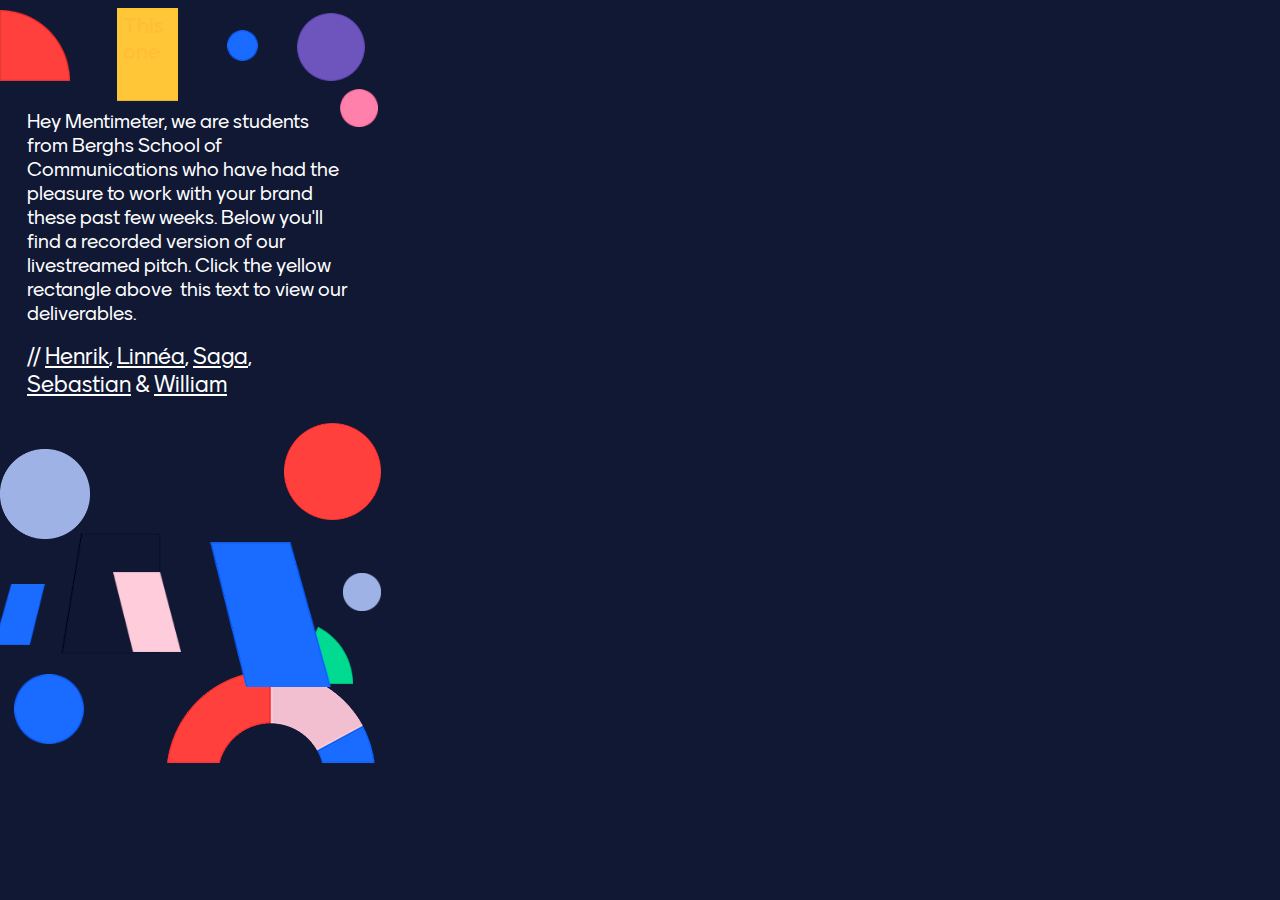
==== commit b15e4460: "mobilsida" ====
--- a/phone/index.html
+++ b/phone/index.html
@@ -18,9 +18,13 @@
   <link rel="shortcut icon" href="../images/grupp-6-favicon.ico?crc=494403687"/>
   <title>Grupp 6</title>
   <!-- CSS -->
-  <link rel="stylesheet" type="text/css" href="../css/site_global.css?crc=444006867"/>
-  <link rel="stylesheet" type="text/css" href="css/index.css?crc=3863587008" id="pagesheet"/>
-    <!--/*
+  <link rel="stylesheet" type="text/css" href="../css/site_global.css?crc=531255699"/>
+  <link rel="stylesheet" type="text/css" href="css/index.css?crc=4038789477" id="pagesheet"/>
+    <!--HTML Widget code-->
+  
+<style type="text/css">#u1157.size_fluid_width_height iframe { position:absolute; left:0; top:0; }</style>
+
+  <!--/*
 
 */
 -->
@@ -29,25 +33,29 @@
 
   <div class="clearfix borderbox" id="page"><!-- column -->
    <div class="position_content" id="page_position_content">
-    <div class="clearfix colelem" id="pu335"><!-- group -->
+    <div class="clearfix colelem" id="pu321"><!-- group -->
+     <div class="clip_frame grpelem" id="u321"><!-- image -->
+      <img class="block" id="u321_img" src="../images/asset%209%404x.png?crc=3999931089" alt="" data-heightwidthratio="1" data-image-width="31" data-image-height="31"/>
+     </div>
+     <div class="clip_frame grpelem" id="u325"><!-- image -->
+      <img class="block" id="u325_img" src="../images/asset%207%404x.png?crc=126326671" alt="" data-heightwidthratio="1" data-image-width="38" data-image-height="38"/>
+     </div>
      <div class="clip_frame grpelem" id="u335"><!-- image -->
       <img class="block" id="u335_img" src="../images/asset%2017%404x.png?crc=3908215790" alt="" data-heightwidthratio="1.0142857142857142" data-image-width="70" data-image-height="71"/>
-     </div>
-     <a class="nonblock nontext clip_frame grpelem" id="u345" href="uttag.html"><!-- image --><img class="block" id="u345_img" src="../images/asset%2014%404x.png?crc=437207474" alt="" data-heightwidthratio="1.5" data-image-width="62" data-image-height="93"/></a>
-     <div class="clip_frame grpelem" id="u321"><!-- image -->
-      <img class="block" id="u321_img" src="../images/asset%209%404x.png?crc=3999931089" alt="" data-heightwidthratio="1" data-image-width="31" data-image-height="31"/>
      </div>
      <div class="clip_frame grpelem" id="u352"><!-- image -->
       <img class="block" id="u352_img" src="../images/asset%201%404x.png?crc=4146666003" alt="" data-heightwidthratio="1" data-image-width="68" data-image-height="68"/>
      </div>
+     <div class="clearfix grpelem" id="u1168-4"><!-- content -->
+      <p>Hey Mentimeter, we are students from Berghs School of Communications who have had the pleasure to work with your brand these past few weeks. Below you'll find a recorded version of our livestreamed pitch. Click the yellow rectangle above&nbsp; this text to view our deliverables.</p>
+     </div>
+     <div class="clearfix grpelem" id="u1177"><!-- group -->
+      <a class="nonblock nontext clip_frame grpelem" id="u345" href="uttag.html"><!-- image --><img class="block" id="u345_img" src="../images/asset%2014%404x.png?crc=437207474" alt="" data-heightwidthratio="1.5" data-image-width="62" data-image-height="93"/></a>
+      <a class="nonblock nontext clearfix grpelem" id="u1174-4" href="uttag.html"><!-- content --><p>This one</p></a>
+     </div>
     </div>
-    <div class="clearfix colelem" id="pu325"><!-- group -->
-     <div class="clip_frame grpelem" id="u325"><!-- image -->
-      <img class="block" id="u325_img" src="../images/asset%207%404x.png?crc=126326671" alt="" data-heightwidthratio="1" data-image-width="38" data-image-height="38"/>
-     </div>
-     <div class="clearfix grpelem" id="u1125-4"><!-- content -->
-      <p>Hej Menti, vi är en grupp studenter på Berghs som fått jobba med ert varumärke de senast veckorna. Här under finner ni en inspelad version av vår livestreamade pitch. Klicka på den gula rektangeln för att se alla uttag.</p>
-     </div>
+    <div class="Vit clearfix colelem" id="u1169-18"><!-- content -->
+     <p>// <a class="nonblock" href="http://henrikbilling.com/" target="_blank">Henrik</a>, <a class="nonblock" href="https://www.linkedin.com/in/linn%C3%A9a-amundson-422a79172/">Linnéa</a>, <a class="nonblock" href="http://sagawest.com" target="_blank">Saga</a>, <a class="nonblock" href="http://pandonis.com" target="_blank">Sebastian</a> &amp; <a class="nonblock" href="http://hirewilliam.com" target="_blank">William</a></p>
     </div>
     <div class="clearfix colelem" id="pu323"><!-- group -->
      <div class="clip_frame grpelem" id="u323"><!-- image -->
@@ -82,11 +90,14 @@
        <img class="block" id="u350_img" src="../images/asset%2010%404x.png?crc=3288486" alt="" data-heightwidthratio="1.1764705882352942" data-image-width="68" data-image-height="80"/>
       </div>
      </div>
-     <div class="grpelem" id="u441"><!-- custom html -->
-      <iframe width="336" height="189" src="https://www.youtube.com/embed/5cMgdKfL6yI" frameborder="0" allow="accelerometer; autoplay; clipboard-write; encrypted-media; gyroscope; picture-in-picture" allowfullscreen></iframe>
+     <div class="size_fluid_width_height grpelem" id="u1157" data-pintopage="page_fluidx" data-sizePolicy="fluidWidthHeight"><!-- custom html -->
+      <div class="fluid_height_spacer"></div>
+      
+    <iframe class="actAsDiv" style="width:100%;height:100%;" src="//player.vimeo.com/video/480832313?title=1&amp;byline=1&amp;portrait=0&amp;color=FFFFFF&amp;autoplay=0&amp;loop=0&amp;wmode=transparent" frameborder="0" webkitAllowFullScreen mozallowfullscreen allowFullScreen></iframe>
+
      </div>
     </div>
-    <div class="verticalspacer" data-offset-top="632" data-content-above-spacer="632" data-content-below-spacer="0" data-sizePolicy="fixed" data-pintopage="page_fixedLeft"></div>
+    <div class="verticalspacer" data-offset-top="762" data-content-above-spacer="762" data-content-below-spacer="0" data-sizePolicy="fixed" data-pintopage="page_fixedLeft"></div>
    </div>
   </div>
   <!-- Other scripts -->
--- a/css/site_global.css
+++ b/css/site_global.css
@@ -1 +1 @@
-html{min-height:100%;min-width:100%;-ms-text-size-adjust:none;}body,div,dl,dt,dd,ul,ol,li,nav,h1,h2,h3,h4,h5,h6,pre,code,form,fieldset,legend,input,button,textarea,p,blockquote,th,td,a{margin:0px;padding:0px;border-width:0px;border-style:solid;border-color:transparent;-webkit-transform-origin:left top;-ms-transform-origin:left top;-o-transform-origin:left top;transform-origin:left top;background-repeat:no-repeat;}button.submit-btn{-moz-box-sizing:content-box;-webkit-box-sizing:content-box;box-sizing:content-box;}.transition{-webkit-transition-property:background-image,background-position,background-color,border-color,border-radius,color,font-size,font-style,font-weight,letter-spacing,line-height,text-align,box-shadow,text-shadow,opacity;transition-property:background-image,background-position,background-color,border-color,border-radius,color,font-size,font-style,font-weight,letter-spacing,line-height,text-align,box-shadow,text-shadow,opacity;}.transition *{-webkit-transition:inherit;transition:inherit;}table{border-collapse:collapse;border-spacing:0px;}fieldset,img{border:0px;border-style:solid;-webkit-transform-origin:left top;-ms-transform-origin:left top;-o-transform-origin:left top;transform-origin:left top;}address,caption,cite,code,dfn,em,strong,th,var,optgroup{font-style:inherit;font-weight:inherit;}del,ins{text-decoration:none;}li{list-style:none;}caption,th{text-align:left;}h1,h2,h3,h4,h5,h6{font-size:100%;font-weight:inherit;}input,button,textarea,select,optgroup,option{font-family:inherit;font-size:inherit;font-style:inherit;font-weight:inherit;}.form-grp input,.form-grp textarea{-webkit-appearance:none;-webkit-border-radius:0;}body{font-family:Arial, Helvetica Neue, Helvetica, sans-serif;text-align:left;font-size:14px;line-height:17px;word-wrap:break-word;text-rendering:optimizeLegibility;-moz-font-feature-settings:'liga';-ms-font-feature-settings:'liga';-webkit-font-feature-settings:'liga';font-feature-settings:'liga';}a:link{color:#0000FF;text-decoration:underline;}a:visited{color:#800080;text-decoration:underline;}a:hover{color:#0000FF;text-decoration:underline;}a:active{color:#EE0000;text-decoration:underline;}a.nontext{color:black;text-decoration:none;font-style:normal;font-weight:normal;}.normal_text{color:#000000;direction:ltr;font-family:Arial, Helvetica Neue, Helvetica, sans-serif;font-size:14px;font-style:normal;font-weight:normal;letter-spacing:0px;line-height:17px;text-align:left;text-decoration:none;text-indent:0px;text-transform:none;vertical-align:0px;padding:0px;}.list0 li:before{position:absolute;right:100%;letter-spacing:0px;text-decoration:none;font-weight:normal;font-style:normal;}.rtl-list li:before{right:auto;left:100%;}.nls-None > li:before,.nls-None .list3 > li:before,.nls-None .list6 > li:before{margin-right:6px;content:'•';}.nls-None .list1 > li:before,.nls-None .list4 > li:before,.nls-None .list7 > li:before{margin-right:6px;content:'○';}.nls-None,.nls-None .list1,.nls-None .list2,.nls-None .list3,.nls-None .list4,.nls-None .list5,.nls-None .list6,.nls-None .list7,.nls-None .list8{padding-left:34px;}.nls-None.rtl-list,.nls-None .list1.rtl-list,.nls-None .list2.rtl-list,.nls-None .list3.rtl-list,.nls-None .list4.rtl-list,.nls-None .list5.rtl-list,.nls-None .list6.rtl-list,.nls-None .list7.rtl-list,.nls-None .list8.rtl-list{padding-left:0px;padding-right:34px;}.nls-None .list2 > li:before,.nls-None .list5 > li:before,.nls-None .list8 > li:before{margin-right:6px;content:'-';}.nls-None.rtl-list > li:before,.nls-None .list1.rtl-list > li:before,.nls-None .list2.rtl-list > li:before,.nls-None .list3.rtl-list > li:before,.nls-None .list4.rtl-list > li:before,.nls-None .list5.rtl-list > li:before,.nls-None .list6.rtl-list > li:before,.nls-None .list7.rtl-list > li:before,.nls-None .list8.rtl-list > li:before{margin-right:0px;margin-left:6px;}.TabbedPanelsTab{white-space:nowrap;}.MenuBar .MenuBarView,.MenuBar .SubMenuView{display:block;list-style:none;}.MenuBar .SubMenu{display:none;position:absolute;}.NoWrap{white-space:nowrap;word-wrap:normal;}.rootelem{margin-left:auto;margin-right:auto;}.colelem{display:inline;float:left;clear:both;}.clearfix:after{content:"\0020";visibility:hidden;display:block;height:0px;clear:both;}*:first-child+html .clearfix{zoom:1;}.clip_frame{overflow:hidden;}.popup_anchor{position:relative;width:0px;height:0px;}.allow_click_through *{pointer-events:auto;}.popup_element{z-index:100000;}.svg{display:block;vertical-align:top;}span.wrap{content:'';clear:left;display:block;}span.actAsInlineDiv{display:inline-block;}.position_content,.excludeFromNormalFlow{float:left;}.preload_images{position:absolute;overflow:hidden;left:-9999px;top:-9999px;height:1px;width:1px;}.preload{height:1px;width:1px;}.animateStates{-webkit-transition:0.3s ease-in-out;-moz-transition:0.3s ease-in-out;-o-transition:0.3s ease-in-out;transition:0.3s ease-in-out;}[data-whatinput="mouse"] *:focus,[data-whatinput="touch"] *:focus,input:focus,textarea:focus{outline:none;}textarea{resize:none;overflow:auto;}.allow_click_through,.fld-prompt{pointer-events:none;}.wrapped-input{position:absolute;top:0px;left:0px;background:transparent;border:none;}.submit-btn{z-index:50000;cursor:pointer;}.anchor_item{width:22px;height:18px;}.MenuBar .SubMenuVisible,.MenuBarVertical .SubMenuVisible,.MenuBar .SubMenu .SubMenuVisible,.popup_element.Active,span.actAsPara,.actAsDiv,a.nonblock.nontext,img.block{display:block;}.widget_invisible,.js .invi,.js .mse_pre_init{visibility:hidden;}.ose_ei{visibility:hidden;z-index:0;}.no_vert_scroll{overflow-y:hidden;}.always_vert_scroll{overflow-y:scroll;}.always_horz_scroll{overflow-x:scroll;}.fullscreen{overflow:hidden;left:0px;top:0px;position:fixed;height:100%;width:100%;-moz-box-sizing:border-box;-webkit-box-sizing:border-box;-ms-box-sizing:border-box;box-sizing:border-box;}.fullwidth{position:absolute;}.borderbox{-moz-box-sizing:border-box;-webkit-box-sizing:border-box;-ms-box-sizing:border-box;box-sizing:border-box;}.scroll_wrapper{position:absolute;overflow:auto;left:0px;right:0px;top:0px;bottom:0px;padding-top:0px;padding-bottom:0px;margin-top:0px;margin-bottom:0px;}.browser_width > *{position:absolute;left:0px;right:0px;}.grpelem,.accordion_wrapper{display:inline;float:left;}.fld-checkbox input[type=checkbox],.fld-radiobutton input[type=radio]{position:absolute;overflow:hidden;clip:rect(0px, 0px, 0px, 0px);height:1px;width:1px;margin:-1px;padding:0px;border:0px;}.fld-checkbox input[type=checkbox] + label,.fld-radiobutton input[type=radio] + label{display:inline-block;background-repeat:no-repeat;cursor:pointer;float:left;width:100%;height:100%;}.pointer_cursor,.fld-recaptcha-mode,.fld-recaptcha-refresh,.fld-recaptcha-help{cursor:pointer;}p,h1,h2,h3,h4,h5,h6,ol,ul,span.actAsPara{max-height:1000000px;}.superscript{vertical-align:super;font-size:66%;line-height:0px;}.subscript{vertical-align:sub;font-size:66%;line-height:0px;}.horizontalSlideShow{-ms-touch-action:pan-y;touch-action:pan-y;}.verticalSlideShow{-ms-touch-action:pan-x;touch-action:pan-x;}.colelem100,.verticalspacer{clear:both;}.list0 li,.MenuBar .MenuItemContainer,.SlideShowContentPanel .fullscreen img,.css_verticalspacer .verticalspacer{position:relative;}.popup_element.Inactive,.js .disn,.js .an_invi,.hidden,.breakpoint{display:none;}#muse_css_mq{position:absolute;display:none;background-color:#FFFFFE;}.fluid_height_spacer{width:0.01px;}.muse_check_css{display:none;position:fixed;}@media screen and (-webkit-min-device-pixel-ratio:0){body{text-rendering:auto;}}+html{min-height:100%;min-width:100%;-ms-text-size-adjust:none;}body,div,dl,dt,dd,ul,ol,li,nav,h1,h2,h3,h4,h5,h6,pre,code,form,fieldset,legend,input,button,textarea,p,blockquote,th,td,a{margin:0px;padding:0px;border-width:0px;border-style:solid;border-color:transparent;-webkit-transform-origin:left top;-ms-transform-origin:left top;-o-transform-origin:left top;transform-origin:left top;background-repeat:no-repeat;}button.submit-btn{-moz-box-sizing:content-box;-webkit-box-sizing:content-box;box-sizing:content-box;}.transition{-webkit-transition-property:background-image,background-position,background-color,border-color,border-radius,color,font-size,font-style,font-weight,letter-spacing,line-height,text-align,box-shadow,text-shadow,opacity;transition-property:background-image,background-position,background-color,border-color,border-radius,color,font-size,font-style,font-weight,letter-spacing,line-height,text-align,box-shadow,text-shadow,opacity;}.transition *{-webkit-transition:inherit;transition:inherit;}table{border-collapse:collapse;border-spacing:0px;}fieldset,img{border:0px;border-style:solid;-webkit-transform-origin:left top;-ms-transform-origin:left top;-o-transform-origin:left top;transform-origin:left top;}address,caption,cite,code,dfn,em,strong,th,var,optgroup{font-style:inherit;font-weight:inherit;}del,ins{text-decoration:none;}li{list-style:none;}caption,th{text-align:left;}h1,h2,h3,h4,h5,h6{font-size:100%;font-weight:inherit;}input,button,textarea,select,optgroup,option{font-family:inherit;font-size:inherit;font-style:inherit;font-weight:inherit;}.form-grp input,.form-grp textarea{-webkit-appearance:none;-webkit-border-radius:0;}body{font-family:Arial, Helvetica Neue, Helvetica, sans-serif;text-align:left;font-size:14px;line-height:17px;word-wrap:break-word;text-rendering:optimizeLegibility;-moz-font-feature-settings:'liga';-ms-font-feature-settings:'liga';-webkit-font-feature-settings:'liga';font-feature-settings:'liga';}a:link{color:#0000FF;text-decoration:underline;}a:visited{color:#800080;text-decoration:underline;}a:hover{color:#0000FF;text-decoration:underline;}a:active{color:#EE0000;text-decoration:underline;}a.nontext{color:black;text-decoration:none;font-style:normal;font-weight:normal;}.Vit a:link{color:#FFFFFF;text-decoration:underline;}.Vit a:visited{color:#FFFFFF;text-decoration:underline;}.Vit a:hover{color:#FF0000;text-decoration:underline;}.Vit a:active{color:#FFFFFF;text-decoration:underline;}.normal_text{color:#000000;direction:ltr;font-family:Arial, Helvetica Neue, Helvetica, sans-serif;font-size:14px;font-style:normal;font-weight:normal;letter-spacing:0px;line-height:17px;text-align:left;text-decoration:none;text-indent:0px;text-transform:none;vertical-align:0px;padding:0px;}.list0 li:before{position:absolute;right:100%;letter-spacing:0px;text-decoration:none;font-weight:normal;font-style:normal;}.rtl-list li:before{right:auto;left:100%;}.nls-None > li:before,.nls-None .list3 > li:before,.nls-None .list6 > li:before{margin-right:6px;content:'•';}.nls-None .list1 > li:before,.nls-None .list4 > li:before,.nls-None .list7 > li:before{margin-right:6px;content:'○';}.nls-None,.nls-None .list1,.nls-None .list2,.nls-None .list3,.nls-None .list4,.nls-None .list5,.nls-None .list6,.nls-None .list7,.nls-None .list8{padding-left:34px;}.nls-None.rtl-list,.nls-None .list1.rtl-list,.nls-None .list2.rtl-list,.nls-None .list3.rtl-list,.nls-None .list4.rtl-list,.nls-None .list5.rtl-list,.nls-None .list6.rtl-list,.nls-None .list7.rtl-list,.nls-None .list8.rtl-list{padding-left:0px;padding-right:34px;}.nls-None .list2 > li:before,.nls-None .list5 > li:before,.nls-None .list8 > li:before{margin-right:6px;content:'-';}.nls-None.rtl-list > li:before,.nls-None .list1.rtl-list > li:before,.nls-None .list2.rtl-list > li:before,.nls-None .list3.rtl-list > li:before,.nls-None .list4.rtl-list > li:before,.nls-None .list5.rtl-list > li:before,.nls-None .list6.rtl-list > li:before,.nls-None .list7.rtl-list > li:before,.nls-None .list8.rtl-list > li:before{margin-right:0px;margin-left:6px;}.TabbedPanelsTab{white-space:nowrap;}.MenuBar .MenuBarView,.MenuBar .SubMenuView{display:block;list-style:none;}.MenuBar .SubMenu{display:none;position:absolute;}.NoWrap{white-space:nowrap;word-wrap:normal;}.rootelem{margin-left:auto;margin-right:auto;}.colelem{display:inline;float:left;clear:both;}.clearfix:after{content:"\0020";visibility:hidden;display:block;height:0px;clear:both;}*:first-child+html .clearfix{zoom:1;}.clip_frame{overflow:hidden;}.popup_anchor{position:relative;width:0px;height:0px;}.allow_click_through *{pointer-events:auto;}.popup_element{z-index:100000;}.svg{display:block;vertical-align:top;}span.wrap{content:'';clear:left;display:block;}span.actAsInlineDiv{display:inline-block;}.position_content,.excludeFromNormalFlow{float:left;}.preload_images{position:absolute;overflow:hidden;left:-9999px;top:-9999px;height:1px;width:1px;}.preload{height:1px;width:1px;}.animateStates{-webkit-transition:0.3s ease-in-out;-moz-transition:0.3s ease-in-out;-o-transition:0.3s ease-in-out;transition:0.3s ease-in-out;}[data-whatinput="mouse"] *:focus,[data-whatinput="touch"] *:focus,input:focus,textarea:focus{outline:none;}textarea{resize:none;overflow:auto;}.allow_click_through,.fld-prompt{pointer-events:none;}.wrapped-input{position:absolute;top:0px;left:0px;background:transparent;border:none;}.submit-btn{z-index:50000;cursor:pointer;}.anchor_item{width:22px;height:18px;}.MenuBar .SubMenuVisible,.MenuBarVertical .SubMenuVisible,.MenuBar .SubMenu .SubMenuVisible,.popup_element.Active,span.actAsPara,.actAsDiv,a.nonblock.nontext,img.block{display:block;}.widget_invisible,.js .invi,.js .mse_pre_init{visibility:hidden;}.ose_ei{visibility:hidden;z-index:0;}.no_vert_scroll{overflow-y:hidden;}.always_vert_scroll{overflow-y:scroll;}.always_horz_scroll{overflow-x:scroll;}.fullscreen{overflow:hidden;left:0px;top:0px;position:fixed;height:100%;width:100%;-moz-box-sizing:border-box;-webkit-box-sizing:border-box;-ms-box-sizing:border-box;box-sizing:border-box;}.fullwidth{position:absolute;}.borderbox{-moz-box-sizing:border-box;-webkit-box-sizing:border-box;-ms-box-sizing:border-box;box-sizing:border-box;}.scroll_wrapper{position:absolute;overflow:auto;left:0px;right:0px;top:0px;bottom:0px;padding-top:0px;padding-bottom:0px;margin-top:0px;margin-bottom:0px;}.browser_width > *{position:absolute;left:0px;right:0px;}.grpelem,.accordion_wrapper{display:inline;float:left;}.fld-checkbox input[type=checkbox],.fld-radiobutton input[type=radio]{position:absolute;overflow:hidden;clip:rect(0px, 0px, 0px, 0px);height:1px;width:1px;margin:-1px;padding:0px;border:0px;}.fld-checkbox input[type=checkbox] + label,.fld-radiobutton input[type=radio] + label{display:inline-block;background-repeat:no-repeat;cursor:pointer;float:left;width:100%;height:100%;}.pointer_cursor,.fld-recaptcha-mode,.fld-recaptcha-refresh,.fld-recaptcha-help{cursor:pointer;}p,h1,h2,h3,h4,h5,h6,ol,ul,span.actAsPara{max-height:1000000px;}.superscript{vertical-align:super;font-size:66%;line-height:0px;}.subscript{vertical-align:sub;font-size:66%;line-height:0px;}.horizontalSlideShow{-ms-touch-action:pan-y;touch-action:pan-y;}.verticalSlideShow{-ms-touch-action:pan-x;touch-action:pan-x;}.colelem100,.verticalspacer{clear:both;}.list0 li,.MenuBar .MenuItemContainer,.SlideShowContentPanel .fullscreen img,.css_verticalspacer .verticalspacer{position:relative;}.popup_element.Inactive,.js .disn,.js .an_invi,.hidden,.breakpoint{display:none;}#muse_css_mq{position:absolute;display:none;background-color:#FFFFFE;}.fluid_height_spacer{width:0.01px;}.muse_check_css{display:none;position:fixed;}@media screen and (-webkit-min-device-pixel-ratio:0){body{text-rendering:auto;}}--- a/phone/css/index.css
+++ b/phone/css/index.css
@@ -1,4 +1,4 @@
 /*
 
 */
-.version.index{color:#0000E6;background-color:#49A8C0;}#muse_css_mq{background-color:#FFFFFF;}#page{z-index:1;min-height:624.8500000000004px;background-image:none;border-width:0px;border-color:#000000;background-color:transparent;padding-bottom:0px;width:100%;max-width:380px;}#pu335{z-index:16;width:96.32%;}#u335{z-index:16;background-color:transparent;position:relative;margin-right:-10000px;margin-top:10px;width:19.13%;}#u345{z-index:24;background-color:transparent;position:relative;margin-right:-10000px;width:16.67%;left:37.44%;}#u345_img{width:101.64%;}#u321{z-index:2;background-color:transparent;position:relative;margin-right:-10000px;margin-top:30px;width:8.47%;left:62.03%;}#u352{z-index:31;background-color:transparent;position:relative;margin-right:-10000px;margin-top:13px;width:18.86%;left:81.15%;}#u352_img{padding-right:1.4501552412948033%;width:98.56%;}#pu325{z-index:6;margin-top:-4px;width:89.74%;margin-left:10%;}#u325{z-index:6;background-color:transparent;position:relative;margin-right:-10000px;width:11.44%;left:88.57%;}#u325_img{padding-right:2.5443934611170786%;width:97.44%;}#u1125-4{z-index:34;min-height:144px;background-color:transparent;color:#FFFFFF;font-size:18px;line-height:22px;font-family:'__Menti_5';font-weight:400;position:relative;margin-right:-10000px;margin-top:20px;width:89.15%;}#pu323{z-index:4;margin-top:15px;width:101.85%;margin-left:-1.58%;}#u323{z-index:4;background-color:transparent;position:relative;margin-right:-10000px;margin-top:25px;width:25.07%;left:74.94%;}#u327{z-index:8;background-color:transparent;position:relative;margin-right:-10000px;margin-top:214px;width:62.8%;left:36.96%;}#u329{z-index:10;background-color:transparent;position:relative;margin-right:-10000px;margin-top:175px;width:9.82%;left:90.19%;}#u331{z-index:12;background-color:transparent;position:relative;margin-right:-10000px;margin-top:186px;width:13.18%;}#u333{z-index:14;background-color:transparent;position:relative;margin-right:-10000px;margin-top:51px;width:26.1%;left:1.56%;}#u333_img{padding-right:10.85754106252546%;width:89.11%;}#u337{z-index:18;background-color:transparent;position:relative;margin-right:-10000px;margin-top:276px;width:18.09%;left:5.17%;}#u337_img{padding-bottom:1.4312213218783565%;width:100%;}#u339{z-index:20;background-color:transparent;position:relative;margin-right:-10000px;margin-top:229px;width:16.28%;left:76.49%;}#page_position_content,#u335_img,#u321_img,#u323_img,#u327_img,#u329_img,#u331_img,#u339_img{width:100%;}#u343{z-index:22;background-color:transparent;position:relative;margin-right:-10000px;margin-top:144px;width:31.27%;left:55.82%;}#u343_img{padding-bottom:0.8296935199294818%;width:100%;}#u347{z-index:26;border-width:0px;border-color:transparent;background-color:transparent;position:relative;margin-right:-10000px;margin-top:135px;width:31.27%;left:17.32%;}#u348{z-index:27;background-color:transparent;position:relative;margin-right:-10000px;width:82.65%;}#u348_img{padding-bottom:0.9956322239153783%;width:100%;}#u350{z-index:29;background-color:transparent;position:relative;margin-right:-10000px;margin-top:39px;width:57.86%;left:42.98%;}#u350_img{padding-right:2.862442643756713%;padding-bottom:2.862442643756713%;width:97.15%;}#u441{z-index:33;min-height:193px;border-width:0px;border-color:transparent;background-color:transparent;position:relative;margin-right:-10000px;width:86.83%;left:7.24%;}.css_verticalspacer .verticalspacer{height:calc(100vh - 632px);}.html{background-color:#101834;}body{position:relative;min-width:320px;}@font-face{font-family:'__Menti_5';src:url('../../fonts/menti-regular.eot');src:local('☺'), url('../../fonts/menti-regular.woff') format('woff');font-weight:400;font-style:normal;}+.version.index{color:#0000F0;background-color:#BB0965;}#muse_css_mq{background-color:#FFFFFF;}#page{z-index:1;min-height:624.8500000000003px;background-image:none;border-width:0px;border-color:#000000;background-color:transparent;padding-bottom:0px;width:100%;max-width:380px;}#page_position_content{padding-top:8px;width:100%;}#pu321{z-index:2;width:100%;}#u321{z-index:2;background-color:transparent;position:relative;margin-right:-10000px;margin-top:22px;width:8.16%;left:59.74%;}#u325{z-index:6;background-color:transparent;position:relative;margin-right:-10000px;margin-top:81px;width:10.27%;left:89.48%;}#u325_img{padding-right:2.5443934611170786%;width:97.44%;}#u335{z-index:16;background-color:transparent;position:relative;margin-right:-10000px;margin-top:2px;width:18.43%;}#u352{z-index:29;background-color:transparent;position:relative;margin-right:-10000px;margin-top:5px;width:18.16%;left:78.16%;}#u352_img{padding-right:1.4501552412948033%;width:98.56%;}#u1168-4{z-index:32;min-height:132px;background-color:transparent;color:#FFFFFF;font-size:20px;line-height:24px;font-family:'__Menti_5';font-weight:400;position:relative;margin-right:-10000px;margin-top:101px;width:85.79%;left:7.11%;}#u1177{z-index:54;border-width:0px;border-color:transparent;background-color:transparent;position:relative;margin-right:-10000px;width:16.06%;left:30.79%;}#u345{z-index:55;background-color:transparent;position:relative;margin-right:-10000px;width:100%;}#u345_img{width:101.64%;}#u1174-4{z-index:57;min-height:84px;background-color:transparent;opacity:0.25;-ms-filter:"progid:DXImageTransform.Microsoft.Alpha(Opacity=25)";filter:alpha(opacity=25);color:#FFA427;font-size:22px;line-height:26px;font-family:'__Menti_5';font-weight:700;position:relative;margin-right:-10000px;margin-top:5px;width:78.69%;left:9.84%;}#u1169-18{z-index:36;min-height:48px;background-color:transparent;color:#FFFFFF;font-size:23px;line-height:28px;font-family:'__Menti_5';font-weight:400;margin-top:18px;position:relative;width:85.79%;margin-left:7.11%;}#pu323{z-index:4;margin-top:12px;width:101.85%;margin-left:-1.58%;}#u323{z-index:4;background-color:transparent;position:relative;margin-right:-10000px;margin-top:12px;width:25.07%;left:74.94%;}#u327{z-index:8;background-color:transparent;position:relative;margin-right:-10000px;margin-top:201px;width:62.8%;left:36.96%;}#u329{z-index:10;background-color:transparent;position:relative;margin-right:-10000px;margin-top:162px;width:9.82%;left:90.19%;}#u331{z-index:12;background-color:transparent;position:relative;margin-right:-10000px;margin-top:173px;width:13.18%;}#u333{z-index:14;background-color:transparent;position:relative;margin-right:-10000px;margin-top:38px;width:26.1%;left:1.56%;}#u333_img{padding-right:10.85754106252546%;width:89.11%;}#u337{z-index:18;background-color:transparent;position:relative;margin-right:-10000px;margin-top:263px;width:18.09%;left:5.17%;}#u337_img{padding-bottom:1.4312213218783565%;width:100%;}#u339{z-index:20;background-color:transparent;position:relative;margin-right:-10000px;margin-top:216px;width:16.28%;left:76.49%;}#u321_img,#u335_img,#u323_img,#u327_img,#u329_img,#u331_img,#u339_img{width:100%;}#u343{z-index:22;background-color:transparent;position:relative;margin-right:-10000px;margin-top:131px;width:31.27%;left:55.82%;}#u343_img{padding-bottom:0.8296935199294818%;width:100%;}#u347{z-index:24;border-width:0px;border-color:transparent;background-color:transparent;position:relative;margin-right:-10000px;margin-top:122px;width:31.27%;left:17.32%;}#u348{z-index:25;background-color:transparent;position:relative;margin-right:-10000px;width:82.65%;}#u348_img{padding-bottom:0.9956322239153783%;width:100%;}#u350{z-index:27;background-color:transparent;position:relative;margin-right:-10000px;margin-top:39px;width:57.86%;left:42.98%;}#u350_img{padding-right:2.862442643756713%;padding-bottom:2.862442643756713%;width:97.15%;}#u1157{z-index:31;border-width:0px;border-color:transparent;background-color:transparent;max-width:100000px;min-width:40px;position:relative;margin-right:-10000px;width:87.34%;left:6.98%;}#u1157 .fluid_height_spacer{padding-bottom:55.02958579881657%;}.css_verticalspacer .verticalspacer{height:calc(100vh - 762px);}.html{background-color:#101834;}body{position:relative;min-width:320px;}@font-face{font-family:'__Menti_5';src:url('../../fonts/menti-bold.eot');src:local('☺'), url('../../fonts/menti-bold.woff') format('woff');font-weight:700;font-style:normal;}@font-face{font-family:'__Menti_5';src:url('../../fonts/menti-regular.eot');src:local('☺'), url('../../fonts/menti-regular.woff') format('woff');font-weight:400;font-style:normal;}